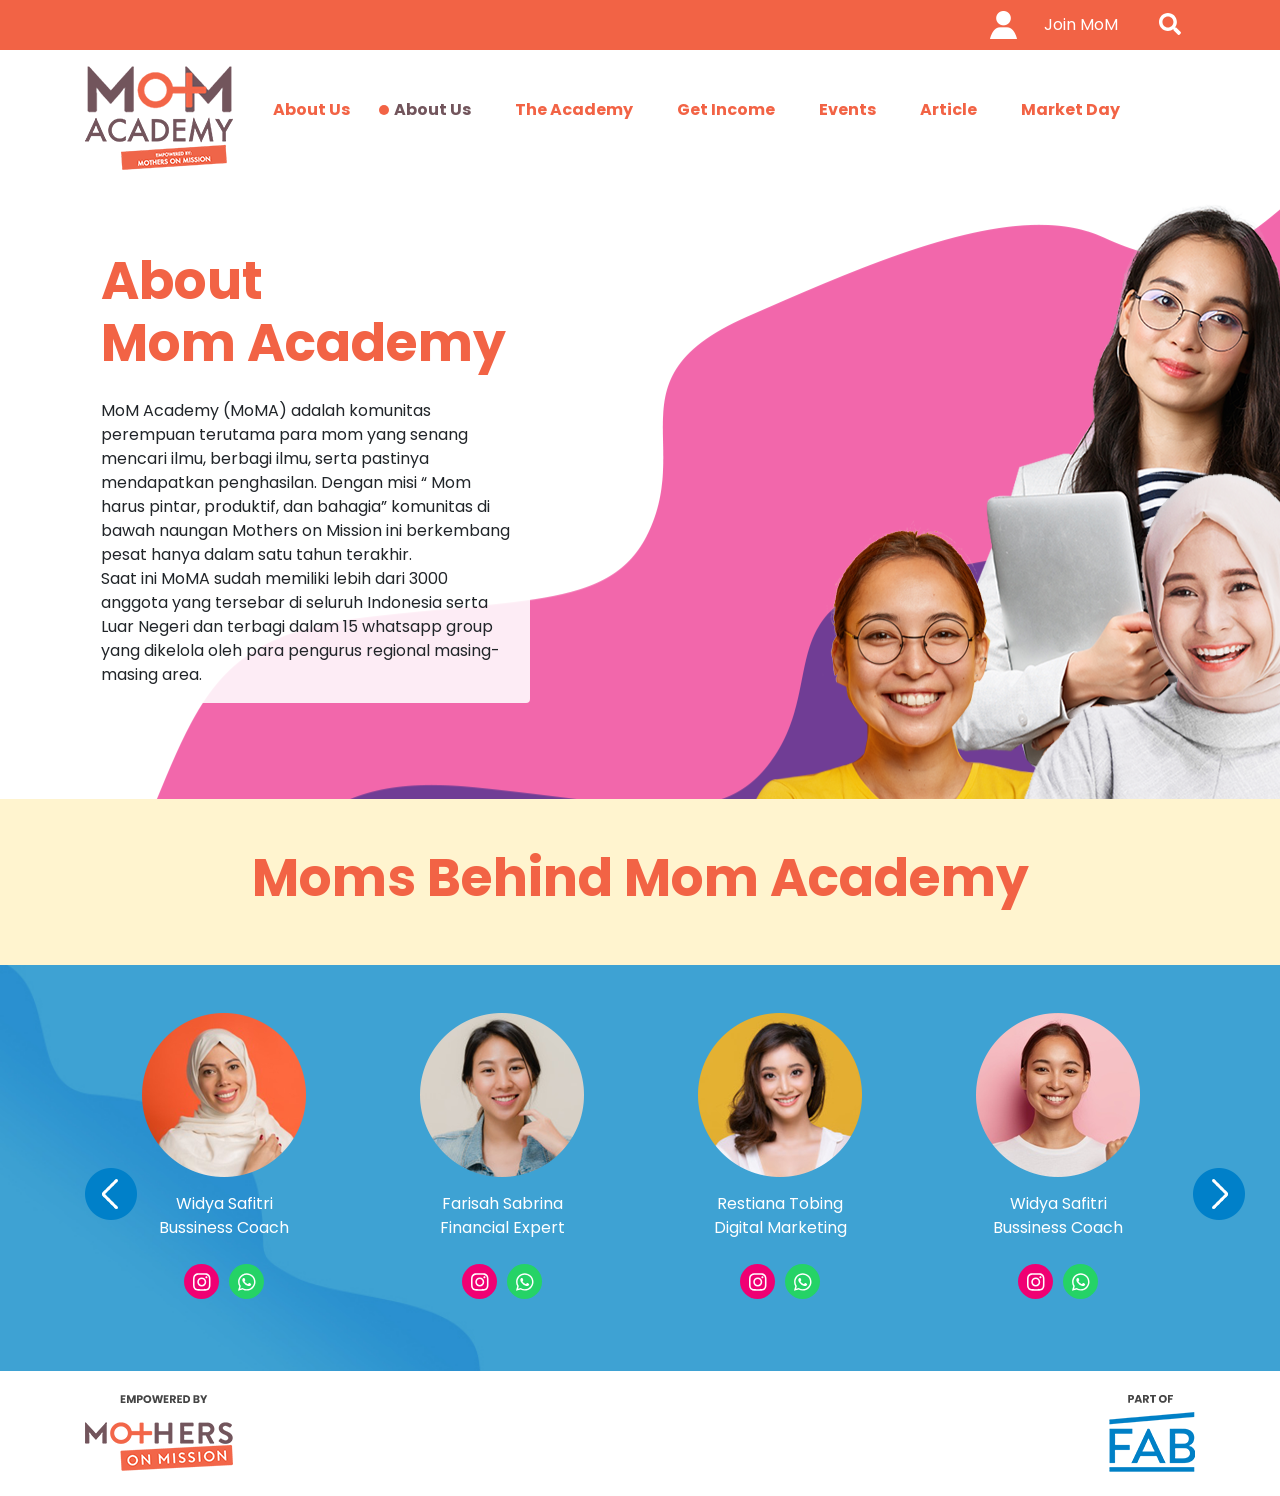
==== about-us.html @ d721db72 "update" ====
<!doctype html>
<html class="no-js" lang="">
  <head>
    <meta charset="utf-8">
    <meta name="description" content="">

    <meta name="viewport" content="width=device-width, initial-scale=1, shrink-to-fit=no">
    <title>mom academy fe</title>
    <link rel="apple-touch-icon" href="apple-touch-icon.png">
    <!-- Place favicon.ico in the root directory -->
    <link rel="stylesheet" href="styles/vendor.css">
    <link rel="preconnect" href="https://fonts.googleapis.com">
    <link rel="preconnect" href="https://fonts.gstatic.com" crossorigin>
    <link href="https://fonts.googleapis.com/css2?family=Poppins:wght@300;400;500;600;700;800;900&display=swap" rel="stylesheet"> 
    <link rel="stylesheet" href="styles/main.css">
    <script src="scripts/modernizr.js"></script>
  </head>
  <body>
    <!--[if IE]>
      <p class="browserupgrade">You are using an <strong>outdated</strong> browser. Please <a href="http://browsehappy.com/">upgrade your browser</a> to improve your experience.</p>
    <![endif]-->
    <div id="wrapper">
      <div id="top-desktop">
        <div class="orange-top">
          <div class="container">
            <div class="row justify-content-end">
              <div class="col-md-6">
                <div class="d-flex justify-content-end align-items-center">
                  <div class="user pr-2"><a data-dismiss="modal" data-toggle="modal" href="#modalLogin"><img src="images/ico-user.png" alt="" class="img-fluid"></a></div>
                  <div class="act-link pr-2 text-center"><a data-toggle="modal" data-target="#modalRegist">Join MoM</a></div>
                  <form class="searchbar">
                    <input type="search" placeholder="Search here" name="search" class="searchbar-input" onkeyup="buttonUp();" required> 
                    <input type="submit" class="searchbar-submit" value="GO"> 
                    <span class="searchbar-icon"><i class="fa fa-search" aria-hidden="true"></i></span> 
                  </form>
                </div>
              </div>
            </div>            
          </div>
        </div>
        <div class="after-orange-top">
          <div class="container">
            <div class="top-wrapper d-flex py-3">
              <div class="logo"><a href="index.html"><img src="images/logo.png" alt="" class="img-fluid"></a></div>
              <div class="menus d-flex align-items-center">
                <ul>
                  <li class="mr-4"><a href="about-us.html">About Us</a></li>
                  <li class="mr-4 active"><a href="about-us.html">About Us</a></li>
                  <li class="mr-4"><a href="academy-class.html">The Academy</a></li>
                  <li class="mr-4"><a href="get-income.html">Get Income</a></li>
                  <li class="mr-4"><a href="events.html">Events</a></li>
                  <li class="mr-4"><a href="article.html">Article</a></li>
                  <li class="mr-4"><a href="market.html">Market Day</a></li>
                </ul>
              </div>
            </div>            
          </div>
        </div>
      </div>
      <div id="top-mobile">
        <nav class="navbar navbar-expand-lg orange-top">
          <button class="navbar-toggler p-0" type="button" data-toggle="collapse" data-target="#navbarSupportedContent" aria-controls="navbarSupportedContent" aria-expanded="false" aria-label="Toggle navigation">
            <i class="fas fa-bars text-white"></i>
          </button>
          <div class="d-flex justify-content-end align-items-center">
            <div class="user "><a href="#"><img src="images/ico-user.png" alt="" class="img-fluid"></a></div>
            <div class="act-link text-center"><a href="#">Join MoM</a></div>
          </div>

          <div class="collapse navbar-collapse" id="navbarSupportedContent">
            <ul class="navbar-nav mr-auto">
              <li class="nav-item ">
                <a class="nav-link text-white" href="index.html">Home <span class="sr-only">(current)</span></a>
              </li>
              <li class="nav-item active">
                <a class="nav-link text-white" href="about-us.html">About Us</a>
              </li>
              <li class="nav-item">
                <a class="nav-link text-white" href="academy-class.html">The Academy</a>
              </li>
              <li class="nav-item">
                <a class="nav-link text-white" href="get-income.html">Get Income</a>
              </li>
              <li class="nav-item">
                <a class="nav-link text-white" href="events.html">Events</a>
              </li>
              <li class="nav-item">
                <a class="nav-link text-white" href="article.html">Article</a>
              </li>
              <li class="nav-item">
                <a class="nav-link text-white" href="market.html">Market Day</a>
              </li>
            </ul>
            <form class="form-inline my-2 my-lg-0">
              <input class="form-control mr-sm-2" type="search" placeholder="Search" aria-label="Search">
              <button class="btn btn-outline-danger my-3 my-sm-0 text-white border-white" type="submit">Search</button>
            </form>
          </div>
        </nav>
      </div>
      <div id="about" class="section pb-5">
        <div class="container">
          <div class="row">
            <div class="col-md-6 col-lg-5">
              <h1 class="title mt-4 pt-4 mb-2 d-block d-sm-none">About <span class="d-block">Mom Academy</span></h1>
              <div class="block p-3 rounded my-sm-5">
                <h1 class="title mb-4 d-none d-sm-block">About <span class="d-block">Mom Academy</span></h1>
                <div class="shortdesc">
                  <p class="mb-0">MoM Academy (MoMA) adalah komunitas perempuan terutama para mom yang senang mencari ilmu, berbagi ilmu, serta pastinya mendapatkan penghasilan. Dengan misi “ Mom harus pintar, produktif, dan bahagia” komunitas di bawah naungan Mothers on Mission ini berkembang pesat hanya dalam satu tahun terakhir.</p>
                  <p class="mb-0">Saat ini MoMA sudah memiliki lebih dari 3000 anggota yang tersebar di seluruh Indonesia serta Luar Negeri dan terbagi dalam 15 whatsapp group yang dikelola oleh para pengurus regional masing-masing area.</p>
                </div>
              </div>
            </div>
          </div>
        </div>
      </div>
      <div id="academy" class="section py-5">
        <div class="container">
          <h1 class="title text-center">Moms Behind Mom Academy</h1>
        </div>
      </div>
      <div id="expert" class="section py-5">
        <div class="container">
          <div class="row">
            <div class="col-md-12">
              <div class="sliders-wrapper">
                <div class="slider multiple-items">
                  <div class="block text-center">
                    <div class="img d-inline-block"><img src="images/img-people-1.png" alt="" class="img-fluid"></div>
                    <div class="after-img text-white mt-2">
                      <div class="name">Widya Safitri</div>
                      <div class="position">Bussiness Coach</div>
                      <div class="d-flex align-items-center justify-content-center sosmed-profile my-4">
                        <a href="#" class="ig"><i class="fab fa-instagram"></i></a>
                        <a href="#" class="wa"><i class="fab fa-whatsapp"></i></a>
                      </div>
                    </div>
                  </div>
                  <div class="block text-center">
                    <div class="img d-inline-block"><img src="images/img-people-2.png" alt="" class="img-fluid"></div>
                    <div class="after-img text-white mt-2">
                      <div class="name">Farisah Sabrina</div>
                      <div class="position">Financial Expert</div>
                      <div class="d-flex align-items-center justify-content-center sosmed-profile my-4">
                        <a href="#" class="ig"><i class="fab fa-instagram"></i></a>
                        <a href="#" class="wa"><i class="fab fa-whatsapp"></i></a>
                      </div>
                    </div>
                  </div>
                  <div class="block text-center">
                    <div class="img d-inline-block"><img src="images/img-people-3.png" alt="" class="img-fluid"></div>
                    <div class="after-img text-white mt-2">
                      <div class="name">Restiana Tobing</div>
                      <div class="position">Digital Marketing</div>
                      <div class="d-flex align-items-center justify-content-center sosmed-profile my-4">
                        <a href="#" class="ig"><i class="fab fa-instagram"></i></a>
                        <a href="#" class="wa"><i class="fab fa-whatsapp"></i></a>
                      </div>
                    </div>
                  </div>
                  <div class="block text-center">
                    <div class="img d-inline-block"><img src="images/img-people-4.png" alt="" class="img-fluid"></div>
                    <div class="after-img text-white mt-2">
                      <div class="name">Widya Safitri</div>
                      <div class="position">Bussiness Coach</div>
                      <div class="d-flex align-items-center justify-content-center sosmed-profile my-4">
                        <a href="#" class="ig"><i class="fab fa-instagram"></i></a>
                        <a href="#" class="wa"><i class="fab fa-whatsapp"></i></a>
                      </div>
                    </div>
                  </div>
                  <div class="block text-center">
                    <div class="img d-inline-block"><img src="images/img-people-1.png" alt="" class="img-fluid"></div>
                    <div class="after-img text-white mt-2">
                      <div class="name">Widya Safitri</div>
                      <div class="position">Bussiness Coach</div>
                      <div class="d-flex align-items-center justify-content-center sosmed-profile my-4">
                        <a href="#" class="ig"><i class="fab fa-instagram"></i></a>
                        <a href="#" class="wa"><i class="fab fa-whatsapp"></i></a>
                      </div>
                    </div>
                  </div>
                </div>
              </div>
            </div>
          </div>
        </div>
      </div>
      <div id="bottom">
        <div class="container">
          <div class="d-flex justify-content-between py-4">
            <div class="block">
              <img src="images/logo-footer.png" alt="" class="img-fluid">
            </div>
            <div class="block">
              <img src="images/logo-fab.png" alt="" class="img-fluid">
            </div>
          </div>
        </div>        
      </div>
    </div>

    <!-- Modal Regist -->
    <div class="modal fade form-popup" id="modalRegist">
      <div class="modal-dialog modal-dialog-centered" role="document">
        <div class="modal-content">
          <div class="modal-header border-0">
            <div class="text-center w-100"><img src="images/logo.png" alt="" class="img-fluid"></div>
          </div>
          <div class="modal-body px-md-5">
            <h4 class="title">Login</h4>
            <div class="sso mb-3"><img src="images/btn-fb.png" alt="" class="img-fluid"></div>
            <div class="sso mb-3"><img src="images/btn-google.png" alt="" class="img-fluid"></div>
            <div class="wrapper-oblock position-relative text-center mb-3">
              <div class="oblock px-3">atau</div>
            </div>
            <form action="" class="form-regist">
              <div class="form-group">
                <input type="text" class="form-control" placeholder="Username">
              </div>
              <div class="form-group">
                <input type="text" class="form-control" placeholder="Nama Depan">
              </div>
              <div class="form-group">
                <input type="text" class="form-control" placeholder="Nama Belakang">
              </div>
              <div class="form-group">
                <input type="text" class="form-control" placeholder="Alamat Email">
              </div>
              <div class="form-group">
                <input type="text" class="form-control" placeholder="Nomor Ponsel">
              </div>
              <div class="form-group">
                <input type="password" class="form-control" placeholder="Password">
              </div>
              <div class="form-group">
                <input type="password" class="form-control" placeholder="*Konfirmasi Password">
              </div>
              <div class="form-group">
                <div class="form-check">
                  <input class="form-check-input" type="checkbox" id="gridCheck1">
                  <label class="form-check-label" for="gridCheck1">
                    Saya telah <span>membaca dan mengerti</span>
                  </label>
                </div>
              </div>
              <div class="form-group">
                <div class="form-check">
                  <input class="form-check-input" type="checkbox" id="gridCheck2">
                  <label class="form-check-label" for="gridCheck2">
                    Saya menerima <span>kebijakan privasi</span>
                  </label>
                </div>
              </div>
              <div class="form-group">
                <div class="form-check">
                  <input class="form-check-input" type="checkbox" id="gridCheck3">
                  <label class="form-check-label" for="gridCheck3">
                    Saya tertarik mendapatkan kabar, informasi, diskon dari Mothers on Mission
                  </label>
                </div>
              </div>
              <div class="form-group">
                <button class="text-uppercase text-white font-weight-bold border-0 w-100 btn-submit-popup" type="submit">Daftar sekarang</button>
              </div>
              <div class="form-group">
                <div data-dismiss="modal" data-toggle="modal" href="#modalLogin">Sudah punya akun? Masuk</div>
              </div>
            </form>
          </div>
        </div>
      </div>
    </div>

    
    <!-- Modal Login -->
    <div class="modal fade form-popup pb-5" id="modalLogin" >
      <div class="modal-dialog modal-dialog-centered" role="document">
        <div class="modal-content">
          <div class="modal-header border-0">
            <div class="text-center w-100"><img src="images/logo.png" alt="" class="img-fluid"></div>
          </div>
          <div class="modal-body px-md-5">
            <h4 class="title">Login</h4>
            <div class="sso mb-3"><img src="images/btn-fb.png" alt="" class="img-fluid"></div>
            <div class="sso mb-3"><img src="images/btn-google.png" alt="" class="img-fluid"></div>
            <div class="wrapper-oblock position-relative text-center mb-3">
              <div class="oblock px-3">atau</div>
            </div>
            <form action="" class="form-regist">
              <div class="form-group">
                <input type="text" class="form-control" placeholder="Email or Phone Number">
              </div>
              <div class="form-group">
                <button class="text-uppercase text-white font-weight-bold border-0 w-100 btn-submit-popup" type="submit">Next</button>
              </div>
              <div class="form-group">
                <div class="" data-dismiss="modal" data-toggle="modal" href="#modalRegist">Belum punya akun? Yuk Daftar</div>
              </div>
            </form>
          </div>
        </div>
      </div>
    </div>

    <!-- Google Analytics: change UA-XXXXX-X to be your site's ID. -->
    <script>
      (function(b,o,i,l,e,r){b.GoogleAnalyticsObject=l;b[l]||(b[l]=
      function(){(b[l].q=b[l].q||[]).push(arguments)});b[l].l=+new Date;
      e=o.createElement(i);r=o.getElementsByTagName(i)[0];
      e.src='https://www.google-analytics.com/analytics.js';
      r.parentNode.insertBefore(e,r)}(window,document,'script','ga'));
      ga('create','UA-XXXXX-X');ga('send','pageview');
    </script>
    <script src="scripts/vendor.js"></script>
    <script src="scripts/main.js"></script>
  </body>
</html>
---- styles/main.css ----
body{font-family:Poppins,sans-serif}#wrapper{overflow:hidden}.form-control-plaintext{outline:none}@media screen and (max-width:768px){#top-desktop{display:none}}#top-mobile{display:none}@media screen and (max-width:768px){#top-mobile{display:block}}@media (max-width:991.98px){.mobile-column{-webkit-box-orient:vertical;-webkit-box-direction:normal;-ms-flex-direction:column;flex-direction:column}}.link-gradient{background-image:-webkit-gradient(linear,left top,right top,from(#8e44ad),color-stop(55%,#c0392b),to(#c0392b));background-image:linear-gradient(90deg,#8e44ad 0,#c0392b 55%,#c0392b);-webkit-transition:.5s;transition:.5s;background-size:200% auto}.link-gradient:hover{background-position:100%;color:#fff;text-decoration:none}.bg-orange{background:#f26345}.bg-yellow{background:#f8ab34}.bg-blue{background:#3ea2d3}.bg-purple{background:#9f3799}.bg-pink{background:#f76fb9}.bg-green{background:#5da052}.form-popup .wrapper-oblock:before{left:0}.form-popup .wrapper-oblock:after,.form-popup .wrapper-oblock:before{position:absolute;content:"";width:50%;height:1px;background-color:#000;top:50%}.form-popup .wrapper-oblock:after{right:0}.form-popup .wrapper-oblock .oblock{background:#fff;display:inline-block;position:relative;z-index:1}.form-popup form .form-group input{background-color:#f5f5f5;border:none;padding:25px 20px;border-radius:10px}.form-popup form .form-group span{color:#f26345}.form-popup form .btn-submit-popup{background:#f26345;border-radius:15px}@media (min-width:768px){.form-popup form .btn-submit-popup{height:60px}}.detail-class-page-wrapper .date{background:#3ea2d3;width:90px;height:90px;border-radius:20px;font-size:23px;line-height:30px;top:-50px}@media (max-width:575.98px){.detail-class-page-wrapper .date{top:-175px;right:20px;width:60px;height:60px;border-radius:10px;font-size:18px;line-height:20px}}.detail-class-page-wrapper .menu-after-details-info{font-size:24px}@media (max-width:575.98px){.detail-class-page-wrapper .menu-after-details-info{font-size:16px}}.detail-class-page-wrapper .menu-after-details-info a{color:#3ea2d3;font-weight:600;text-decoration:none;display:block;padding-right:20px;position:relative}.detail-class-page-wrapper .menu-after-details-info a:hover{color:#f26345}.detail-class-page-wrapper .menu-after-details-info a:first-child:before{position:absolute;content:"";width:2px;height:15px;background-color:#212222;right:0;top:10px}@media (max-width:575.98px){.detail-class-page-wrapper .menu-after-details-info a:first-child:before{top:5px}}.detail-class-page-wrapper .menu-after-details-info .time{color:#212222;opacity:.5}.detail-class-page-wrapper .title-page{font-weight:700;color:#4b4b4b}@media (max-width:575.98px){.detail-class-page-wrapper .title-page{font-size:20px}}.detail-class-page-wrapper .details-info{color:#4b4b4b;font-size:19px}@media (max-width:575.98px){.detail-class-page-wrapper .details-info{font-size:14px}}.detail-class-page-wrapper .shortdesc{color:#2a2a2a}.detail-class-page-wrapper .sidebar-menus{background-color:#333}@media (min-width:992px){.detail-class-page-wrapper .sidebar-menus{height:464px}}.detail-class-page-wrapper .sidebar-menus ul{padding:0;margin:0}@media (min-width:768px){.detail-class-page-wrapper .sidebar-menus ul{height:410px;overflow-y:scroll}}.detail-class-page-wrapper .sidebar-menus ul li{list-style:none;font-weight:700;margin-bottom:20px}@media (max-width:991.98px){.detail-class-page-wrapper .sidebar-menus ul li{font-size:13px}}.detail-class-page-wrapper .sidebar-menus ul li a{color:#fff;text-decoration:none}.detail-class-page-wrapper .sidebar-menus ul li a:hover{color:#f26345}.market-class-page .submenux ul{margin:0}@media (max-width:991.98px){.market-class-page .submenux ul{padding-left:0}}.market-class-page .submenux ul li{list-style:none;float:left;font-size:20px;margin-right:30px}@media (max-width:575.98px){.market-class-page .submenux ul li{float:none}}.market-class-page .submenux ul li:last-child{margin-right:0}.market-class-page .submenux ul li.active,.market-class-page .submenux ul li:hover{font-weight:700}.market-class-page .submenux ul li a{color:#4f4e4e;text-decoration:none}.market-class-page .sell{font-size:20px}.market-class-page .sell a{font-weight:700;color:#f26345;text-decoration:none}.market-class-page .btn-search{width:60%;height:50px}@media (min-width:576px) and (max-width:991.98px){.market-class-page .btn-search span{display:none}}.market-class-page .sortmenus p{line-height:2.5}.market-class-page .sortmenus ul li{list-style:none;float:left;margin-right:20px;padding:10px 20px;border-radius:10px}@media (max-width:991.98px){.market-class-page .sortmenus ul li{padding:10px;margin-right:0}}.market-class-page .sortmenus ul li.active{background:#f26345;color:#fff}.market-class-page .sortmenus ul li .dropdown button{background-color:transparent!important;border:none;color:#454545!important;-webkit-box-shadow:none!important;box-shadow:none!important}.market-class-page .block .block-col{height:285px!important;border-radius:20px!important}@media (max-width:575.98px){.market-class-page .block .block-col{height:365px!important}}@media (max-width:575.98px){.market-class-page .block .block-col .rating{display:-webkit-box;display:-ms-flexbox;display:flex}.market-class-page .block .block-col .rating span{line-height:20px;margin-right:3px}}.market-class-page .btn-act-market button{width:45%;height:35px}.market-class-page .market-left-wrapper .market-left-img .slick-dots{padding:0;margin:0;display:-webkit-box;display:-ms-flexbox;display:flex;-webkit-box-pack:center;-ms-flex-pack:center;justify-content:center;position:absolute;bottom:20px;left:0;right:0}.market-class-page .market-left-wrapper .market-left-img .slick-dots li{list-style:none;margin:0 5px}.market-class-page .market-left-wrapper .market-left-img .slick-dots li.slick-active button{background-color:#655141}.market-class-page .market-left-wrapper .market-left-img .slick-dots li button{border:none;background:#fff;text-indent:-9999px;width:15px;height:15px;border-radius:50%;padding:0;outline:none}.market-class-page .market-left-wrapper .ava{width:65px;height:65px;overflow:hidden;border-radius:50%}.market-class-page .market-left-wrapper .city{color:#999797;font-size:18px}.market-class-page .market-left-wrapper .ratings ul{padding:0;margin:0}.market-class-page .market-left-wrapper .ratings ul li{list-style:none;float:left;color:#fbd005}.market-class-page .market-left-wrapper .feedback{font-size:18px}.market-class-page .market-left-wrapper .feedback a{text-decoration:underline;color:#f26345}.market-class-page .market-right-wrapper{color:#3b3b3b}.market-class-page .market-right-wrapper .title-market{font-size:45px;font-weight:600}.market-class-page .market-right-wrapper .after-title .ratings ul{padding:0;margin:0}.market-class-page .market-right-wrapper .after-title .ratings ul li{list-style:none;float:left;color:#fbd005}@media (max-width:991.98px){.market-class-page .market-right-wrapper .after-title .ratings ul li{font-size:12px}}.market-class-page .market-right-wrapper .after-title .reviews{border-left:1px solid;border-right:1px solid}.market-class-page .market-right-wrapper .price{font-size:35px;color:#f26345;font-weight:600}.market-class-page .market-right-wrapper .btn-wrapper button{height:55px;font-size:19px}@media (max-width:991.98px){.market-class-page .market-right-wrapper .btn-wrapper button{font-size:15px}}.market-class-page .market-right-wrapper .btn-wrapper .chat button{border:1px solid #4f4e4e;color:#4f4e4e}.market-class-page .market-right-wrapper .btn-wrapper .order button{background-color:#f26345;color:#fff}.article-class-page .submenux ul{margin:0}@media (max-width:991.98px){.article-class-page .submenux ul{padding-left:0}}.article-class-page .submenux ul li{list-style:none;float:left;font-size:20px;margin-right:30px}@media (max-width:575.98px){.article-class-page .submenux ul li{float:none}}.article-class-page .submenux ul li:last-child{margin-right:0}.article-class-page .submenux ul li.active,.article-class-page .submenux ul li:hover{font-weight:700}.article-class-page .submenux ul li a{color:#4f4e4e;text-decoration:none}.article-class-page .sell{font-size:20px}.article-class-page .sell a{font-weight:700;color:#f26345;text-decoration:none}.article-class-page .btn-search{width:60%;height:50px}@media (min-width:576px) and (max-width:991.98px){.article-class-page .btn-search span{display:none}}.article-class-page .sortmenus p{line-height:2.5}.article-class-page .sortmenus ul li{list-style:none;float:left;margin-right:20px;padding:10px 20px;border-radius:10px}@media (max-width:991.98px){.article-class-page .sortmenus ul li{padding:10px;margin-right:0}}.article-class-page .sortmenus ul li.active{background:#f26345;color:#fff}.article-class-page .sortmenus ul li .dropdown button{background-color:transparent!important;border:none;color:#454545!important;-webkit-box-shadow:none!important;box-shadow:none!important}.article-class-page .block .block-col{height:270px!important;border-radius:20px!important}@media (max-width:575.98px){.article-class-page .block .block-col{min-height:265px!important}}@media (max-width:575.98px){.article-class-page .block .block-col .rating{display:-webkit-box;display:-ms-flexbox;display:flex}.article-class-page .block .block-col .rating span{line-height:20px;margin-right:3px}}.article-class-page .market-left-wrapper .market-left-img .slick-dots{padding:0;margin:0;display:-webkit-box;display:-ms-flexbox;display:flex;-webkit-box-pack:center;-ms-flex-pack:center;justify-content:center;position:absolute;bottom:20px;left:0;right:0}.article-class-page .market-left-wrapper .market-left-img .slick-dots li{list-style:none;margin:0 5px}.article-class-page .market-left-wrapper .market-left-img .slick-dots li.slick-active button{background-color:#655141}.article-class-page .market-left-wrapper .market-left-img .slick-dots li button{border:none;background:#fff;text-indent:-9999px;width:15px;height:15px;border-radius:50%;padding:0;outline:none}.article-class-page .market-left-wrapper .ava{width:65px;height:65px;overflow:hidden;border-radius:50%}.article-class-page .market-left-wrapper .city{color:#999797;font-size:18px}.article-class-page .market-left-wrapper .ratings ul{padding:0;margin:0}.article-class-page .market-left-wrapper .ratings ul li{list-style:none;float:left;color:#fbd005}.article-class-page .market-left-wrapper .feedback{font-size:18px}.article-class-page .market-left-wrapper .feedback a{text-decoration:underline;color:#f26345}.article-class-page .market-right-wrapper{color:#3b3b3b}.article-class-page .market-right-wrapper .title-market{font-size:45px;font-weight:600}.article-class-page .market-right-wrapper .after-title .ratings ul{padding:0;margin:0}.article-class-page .market-right-wrapper .after-title .ratings ul li{list-style:none;float:left;color:#fbd005}@media (max-width:991.98px){.article-class-page .market-right-wrapper .after-title .ratings ul li{font-size:12px}}.article-class-page .market-right-wrapper .after-title .reviews{border-left:1px solid;border-right:1px solid}.article-class-page .market-right-wrapper .price{font-size:35px;color:#f26345;font-weight:600}.article-class-page .market-right-wrapper .btn-wrapper button{height:55px;font-size:19px}@media (max-width:991.98px){.article-class-page .market-right-wrapper .btn-wrapper button{font-size:15px}}.article-class-page .market-right-wrapper .btn-wrapper .chat button{border:1px solid #4f4e4e;color:#4f4e4e}.article-class-page .market-right-wrapper .btn-wrapper .order button{background-color:#f26345;color:#fff}.sosmed-profile a{color:#fff;width:35px;height:35px;border-radius:50%;display:-webkit-box;display:-ms-flexbox;display:flex;-webkit-box-align:center;-ms-flex-align:center;align-items:center;-webkit-box-pack:center;-ms-flex-pack:center;justify-content:center;margin:0 5px;font-size:20px}.sosmed-profile .ig{background:#f00073}.sosmed-profile .wa{background:#25d366}.orange-top{background-color:#f26345}.orange-top .act-link{width:120px}.orange-top .act-link a{color:#fff}.orange-top .searchbar{position:relative;min-width:50px;width:0;height:50px;float:right;overflow:hidden;-webkit-transition:width .3s;transition:width .3s}.orange-top .searchbar-input{top:0;right:0;border:0;outline:0;width:100%;height:50px;margin:0;padding:0 55px 0 20px;font-size:20px;color:#000;background:#f5f5f5}.orange-top .searchbar-input::-webkit-input-placeholder{color:#fff}.orange-top .searchbar-input:-moz-placeholder,.orange-top .searchbar-input::-moz-placeholder{color:#fff}.orange-top .searchbar-input:-ms-input-placeholder{color:#fff}.orange-top .searchbar-icon,.orange-top .searchbar-submit{width:50px;height:50px;display:block;position:absolute;top:0;font-family:verdana;font-size:22px;right:0;padding:0;margin:0;border:0;outline:0;line-height:50px;text-align:center;cursor:pointer;color:#fff;background:#f26345}.orange-top .searchbar-open{width:100%}.after-orange-top .menus ul li{float:left;list-style:none;font-weight:700;position:relative;padding-right:20px}.after-orange-top .menus ul li:last-child{padding-right:0}.after-orange-top .menus ul li.active:before{background-color:#f26345;position:absolute;content:"";width:10px;height:10px;left:-15px;border-radius:50%;top:7px}.after-orange-top .menus ul li.active a{color:#72555c}.after-orange-top .menus ul li a{color:#f26345;text-decoration:none}.after-orange-top .menus ul li a:hover{color:#72555c}.section h1.title{font-size:52px;font-weight:700;color:#f26345}@media (max-width:575.98px){.section h1.title{font-size:36px}}#banner-get-income{background:#e4e1d9 url(../images/banner-get-income.png) no-repeat 50%}@media (min-width:768px){#banner-get-income{min-height:600px}}#banner-get-income .title{font-size:50px;color:#343434;font-weight:600}@media (max-width:575.98px){#banner-get-income .title{font-size:25px}}#banner-get-income .shortdesc{font-size:19px;color:#4f4e4e}#banner-get-income .shortdesc a{color:#4f4e4e}#banner-get-income .register-btn{width:50%;font-size:20px}#banner-get-income .register-btn a{font-weight:600;height:60px}#freelancer .list-freelancer-wrapper .box{border-radius:15px}#freelancer .list-freelancer-wrapper .box a{text-decoration:underline}#freelancer .list-freelancer-wrapper .block .img a{border-radius:15px;overflow:hidden}@media (min-width:768px){#freelancer .list-freelancer-wrapper .block .img a{height:342px}}#freelancer .list-freelancer-wrapper .block .img a:before{content:"";position:absolute;background:url(../images/shadow-freelancer.png) no-repeat;width:100%;height:300px;bottom:-100px;left:0;right:0;-o-object-fit:cover;object-fit:cover}#freelancer .list-freelancer-wrapper .block .img a img{height:100%;-o-object-fit:cover;object-fit:cover}#freelancer .list-freelancer-wrapper .block .img a:hover .txt h4{color:#f26345!important}#freelancer .list-freelancer-wrapper .block .img a .txt{bottom:0;left:0;right:0;font-size:30px}#headline2 h1{color:#f26345;font-size:50px}#headline2 .register-btn{display:-webkit-box;display:-ms-flexbox;display:flex;-webkit-box-align:center;-ms-flex-align:center;align-items:center;-webkit-box-pack:center;-ms-flex-pack:center;justify-content:center;font-size:20px}#headline2 .register-btn a{font-weight:600;height:60px;padding:0 40px}#about{background:url(../images/banner-about.png) no-repeat}@media (max-width:767.98px){#about{background-color:#fff4cf;background-size:cover;background-position:30% 50px}}@media (min-width:768px) and (max-width:1199.98px){#about{background-position:-500px 0}}#about .block{background:hsla(0,0%,100%,.88)}#academy{background:#fff4cf}#academy.academy-class-page .column .block .block-module{height:385px}@media (max-width:575.98px){#academy.academy-class-page .column .block .block-module{height:auto}}#academy .filter-category select{background:url(../images/arrow-dropdown.png) no-repeat 90%;-moz-appearance:none;-webkit-appearance:none;appearance:none;height:52px;font-size:12px}#academy .btn-search{background:#f26345;border:none;height:52px}@media (min-width:576px) and (max-width:991.98px){#academy .btn-search span{display:none}}#academy h4{color:#f26345;font-size:40px;font-weight:700}@media (max-width:575.98px){#academy h4{text-align:left!important;font-size:28px}}#academy .column .block{display:block}@media (max-width:575.98px){#academy .column .block{margin-bottom:20px}}#academy .column .block .block-module{height:300px;overflow:hidden;border-radius:15px}@media (max-width:575.98px){#academy .column .block .block-module{height:250px}}#academy .column .block .block-module .img a{display:block;height:100%}@media (max-width:575.98px){#academy .column .block .block-module .img a:before{background:rgba(0,0,0,.45);content:"";position:absolute;width:100%;height:100%;top:0}}#academy .column .block .block-module .img a .title-mobile{bottom:0;font-size:23px}#academy .column .block .block-module h6{font-size:23px;font-weight:700}#academy .column .block .block-module h6 a{color:#fff;text-decoration:none}#academy .column .block .block-module h6 a:hover{color:#f4f3f2}@media (max-width:575.98px){#academy .column .block .block-module .btn-act{width:100%;-webkit-box-orient:horizontal;-webkit-box-direction:normal;-ms-flex-direction:row;flex-direction:row;-webkit-box-align:center;-ms-flex-align:center;align-items:center;height:50px;display:-webkit-box;display:-ms-flexbox;display:flex}}#academy .column .block .block-module .btn-act a{background:#fff;color:#f26345;font-size:15px;font-weight:700;width:100px;display:inline-block;text-align:center;margin-right:20px;text-decoration:none;padding:2px}@media (max-width:575.98px){#academy .column .block .block-module .btn-act a{width:48%;margin-bottom:0!important;height:40px;-webkit-box-align:center;-ms-flex-align:center;align-items:center;display:-webkit-box;display:-ms-flexbox;display:flex;-webkit-box-pack:center;-ms-flex-pack:center;justify-content:center}}#academy .column .block .block-module .btn-act a:last-child{margin-right:0}#academy .column .block .block-col{height:387px;overflow:hidden;border-radius:15px}@media (max-width:575.98px){#academy .column .block .block-col{height:270px}}#academy .column .block .block-col .img a{display:block}@media (max-width:575.98px){#academy .column .block .block-col .img a:before{background:rgba(0,0,0,.45);content:"";position:absolute;width:100%;height:100%;top:0}}#academy .column .block .block-col .img a.thumb-video:before{background:rgba(0,0,0,.45) url(../images/btn-play.png) no-repeat center 35%;content:"";position:absolute;width:100%;height:100%;top:0}@media (max-width:575.98px){#academy .column .block .block-col .img a.thumb-video:before{background-image:none}}#academy .column .block .block-col .img a .floating-txt{top:20%}#academy .column .block .block-col .img a .floating-txt h6{font-size:23px;font-weight:700}#academy .column .block .block-col .block-text{position:absolute;height:50%;bottom:0;background:rgba(244,243,242,.9)}@media (max-width:575.98px){#academy .column .block .block-col .block-text{height:30%}}#academy .column .block .block-col .block-text .date{background:#f8ab34;position:absolute;width:90px;height:90px;border-radius:20px;font-size:23px;line-height:30px;top:-50px}@media (max-width:575.98px){#academy .column .block .block-col .block-text .date{top:-175px;right:20px;width:60px;height:60px;border-radius:10px;font-size:18px;line-height:20px}}#academy .column .block .block-col .block-text h6{color:#f26345;font-size:23px;font-weight:700;padding-top:25px}#academy .column .block .block-col .block-text h6 a{color:#f26345;text-decoration:none}#academy .column .block .block-col .block-text h6 a:hover{color:#f8ab34}#academy .column .block .block-col .block-text .column{display:-webkit-box;display:-ms-flexbox;display:flex;-webkit-box-pack:justify;-ms-flex-pack:justify;justify-content:space-between}#academy .column .block .block-col .block-text .column .author{color:#f26345}#academy .column .block .block-col .block-text .column .btn-act{width:120px;-webkit-box-orient:vertical;-webkit-box-direction:normal;-ms-flex-direction:column;flex-direction:column;display:-webkit-box;display:-ms-flexbox;display:flex;font-size:15px;font-weight:700}@media (max-width:575.98px){#academy .column .block .block-col .block-text .column .btn-act{width:100%;-webkit-box-orient:horizontal;-webkit-box-direction:normal;-ms-flex-direction:row;flex-direction:row;-webkit-box-align:center;-ms-flex-align:center;align-items:center;height:50px;display:-webkit-box;display:-ms-flexbox;display:flex;-webkit-box-pack:justify;-ms-flex-pack:justify;justify-content:space-between}}@media (max-width:575.98px){#academy .column .block .block-col .block-text .column .btn-act a{width:48%;margin-bottom:0!important;height:40px;-webkit-box-align:center;-ms-flex-align:center;align-items:center;display:-webkit-box;display:-ms-flexbox;display:flex;-webkit-box-pack:center;-ms-flex-pack:center;justify-content:center}}#academy .column .block .block-col .block-text .column .btn-act .free{background:#f26345;text-decoration:none}#academy .column .block .block-col .block-text .column .btn-act .free:hover{background:#fff;color:#f26345!important}#academy .column .block .block-col .block-text .column .btn-act .daftar{background:#f8ab34;text-decoration:none}#academy .column .block .block-col .block-text .column .btn-act .daftar:hover{background:#fff;color:#f8ab34!important}#expert{background:url(../images/blue-shape.jpg) no-repeat;background-size:cover}#expert .sliders-wrapper .slick-prev{position:absolute;left:0;top:50%;background:url(../images/arrow-expert.png) no-repeat;text-indent:-9999px;padding:0;width:52px;height:52px;border:none;-webkit-box-shadow:none;box-shadow:none;-webkit-transform:scaleX(-1);transform:scaleX(-1);z-index:9}@media (min-width:768px){#expert .sliders-wrapper .slick-prev{display:none}}#expert .sliders-wrapper .slick-next{position:absolute;right:-50px;top:50%;background:url(../images/arrow-expert.png) no-repeat;text-indent:-9999px;padding:0;width:52px;height:52px;border:none;-webkit-box-shadow:none;box-shadow:none}@media (max-width:575.98px){#expert .sliders-wrapper .slick-next{right:0}}#expert .headline{font-weight:700;font-size:50px}#expert .block .after-img .more{font-size:15px}#expert .block .after-img .more a{text-decoration:none;font-weight:700}#behind-mom{background:url(../images/blue-shape.jpg) no-repeat;background-size:cover}#behind-mom .shortdesc{font-size:23px;line-height:1.2}#behind-mom .moreknow{font-size:24px}#behind-mom .moreknow a{width:310px;height:75px}#behind-mom .sliders-wrapper .slick-prev{position:absolute;left:0;top:50%;background:url(../images/arrow-expert.png) no-repeat;text-indent:-9999px;padding:0;width:52px;height:52px;border:none;-webkit-box-shadow:none;box-shadow:none;-webkit-transform:scaleX(-1);transform:scaleX(-1);z-index:9}@media (min-width:768px){#behind-mom .sliders-wrapper .slick-prev{display:none}}#behind-mom .sliders-wrapper .slick-next{position:absolute;right:-50px;top:50%;background:url(../images/arrow-expert.png) no-repeat;text-indent:-9999px;padding:0;width:52px;height:52px;border:none;-webkit-box-shadow:none;box-shadow:none}@media (max-width:575.98px){#behind-mom .sliders-wrapper .slick-next{right:0}}#behind-mom .headline{font-weight:700;font-size:40px}#behind-mom .block .after-img .more{font-size:15px}#behind-mom .block .after-img .more a{text-decoration:none;font-weight:700}#events{background:#fff4cf}#events .column .block{display:block}@media (max-width:575.98px){#events .column .block{margin-bottom:20px}}#events .column .block .block-col{height:387px;overflow:hidden;border-radius:15px}@media (max-width:575.98px){#events .column .block .block-col{height:270px}}#events .column .block .block-col .img a{display:block}@media (max-width:575.98px){#events .column .block .block-col .img a:before{background:rgba(0,0,0,.45);content:"";position:absolute;width:100%;height:100%;top:0}}#events .column .block .block-col .img a.thumb-video:before{background:rgba(0,0,0,.45) url(../images/btn-play.png) no-repeat center 35%;content:"";position:absolute;width:100%;height:100%;top:0}#events .column .block .block-col .img a .floating-txt{top:20%}#events .column .block .block-col .img a .floating-txt h6{font-size:23px;font-weight:700}#events .column .block .block-col .block-text{position:absolute;height:50%;bottom:0;background:rgba(244,243,242,.9)}@media (max-width:575.98px){#events .column .block .block-col .block-text{height:30%}}#events .column .block .block-col .block-text .date{background:#3ea2d3;position:absolute;width:90px;height:90px;border-radius:20px;font-size:23px;line-height:30px;top:-50px}@media (max-width:575.98px){#events .column .block .block-col .block-text .date{top:-175px;right:20px;width:60px;height:60px;border-radius:10px;font-size:18px;line-height:20px}}#events .column .block .block-col .block-text h6{color:#f26345;font-size:23px;font-weight:700;padding-top:25px}#events .column .block .block-col .block-text h6 a{color:#f26345;text-decoration:none}#events .column .block .block-col .block-text h6 a:hover{color:#f8ab34}#events .column .block .block-col .block-text .column{display:-webkit-box;display:-ms-flexbox;display:flex;-webkit-box-pack:justify;-ms-flex-pack:justify;justify-content:space-between}#events .column .block .block-col .block-text .column .author{color:#f26345}#events .column .block .block-col .block-text .column .btn-act{width:120px;-webkit-box-orient:vertical;-webkit-box-direction:normal;-ms-flex-direction:column;flex-direction:column;display:-webkit-box;display:-ms-flexbox;display:flex;font-size:15px;font-weight:700}@media (max-width:575.98px){#events .column .block .block-col .block-text .column .btn-act{width:100%;-webkit-box-orient:horizontal;-webkit-box-direction:normal;-ms-flex-direction:row;flex-direction:row;-webkit-box-align:center;-ms-flex-align:center;align-items:center;height:50px;display:-webkit-box;display:-ms-flexbox;display:flex;-webkit-box-pack:justify;-ms-flex-pack:justify;justify-content:space-between}}@media (max-width:575.98px){#events .column .block .block-col .block-text .column .btn-act a{width:48%;margin-bottom:0!important;height:40px;-webkit-box-align:center;-ms-flex-align:center;align-items:center;display:-webkit-box;display:-ms-flexbox;display:flex;-webkit-box-pack:center;-ms-flex-pack:center;justify-content:center}}#events .column .block .block-col .block-text .column .btn-act .free{background:#f267ab;text-decoration:none}#events .column .block .block-col .block-text .column .btn-act .free:hover{background:#fff;color:#f267ab!important}#events .column .block .block-col .block-text .column .btn-act .daftar{background:#f8ab34;text-decoration:none}#events .column .block .block-col .block-text .column .btn-act .daftar:hover{background:#fff;color:#f8ab34!important}.bg-transparant{background-color:transparent!important}#market{background:#f4a720}#market h1{font-size:40px;font-weight:700}#market #pills-tab li{position:relative}@media (max-width:575.98px){#market #pills-tab li{font-size:14px}}#market #pills-tab li a.active:before{position:absolute;content:"";width:20%;height:3px;background-color:#fff;bottom:0;left:0;right:0;margin:auto}#market #pills-tabContent .block-col{height:353px;overflow:hidden;border-radius:20px}#market #pills-tabContent .block-col .block-text h6{padding-top:0!important}#market .shortdesc p{font-size:28px}@media (max-width:575.98px){#market .shortdesc p{font-size:18px}}#market .mt-85{margin-top:85px}#market .block-label{font-size:22px;color:#f26345}#market .shop-more{text-align:right;font-size:22px;margin:10px 0}#market .shop-more a{color:#ce6110;font-weight:700}#market .block{display:block}#market .block.product-off-the-day .block-col{height:465px;overflow:hidden;border-radius:50px}#market .block.product-off-the-day .block-text h6{font-size:23px!important;padding-top:25px}#market .block.product-off-the-day .block-text .price{font-size:23px!important}#market .block.product-off-the-day .block-text .rating{font-size:18px!important}#market .block .block-col{height:380px;overflow:hidden;border-radius:50px}#market .block .block-col .img a{display:block}#market .block .block-col .img a img{width:100%;-o-object-fit:cover;object-fit:cover}#market .block .block-col .img a.thumb-video:before{background:rgba(0,0,0,.45) url(../images/btn-play.png) no-repeat center 35%;content:"";position:absolute;width:100%;height:100%;top:0}#market .block .block-col .block-text{position:absolute;height:50%;bottom:0;background:rgba(244,243,242,.9)}#market .block .block-col .block-text h6{font-size:23px;padding-top:15px}#market .block .block-col .block-text h6 a{color:#3b3b3b;text-decoration:none}#market .block .block-col .block-text h6 a:hover{color:#f26345}#market .block .block-col .block-text .column .price{color:#9b53b7;font-weight:700;font-size:23px}#market .block .block-col .block-text .column .rating{color:#3b3b3b;font-size:20px}#market .block .block-col .block-text .column .rating svg{color:#f4a720}#article{background:#f4a720}#article h1{font-size:40px;font-weight:700}#article #pills-tab li{position:relative}@media (max-width:575.98px){#article #pills-tab li{font-size:14px}}#article #pills-tab li a.active:before{position:absolute;content:"";width:20%;height:3px;background-color:#fff;bottom:0;left:0;right:0;margin:auto}#article #pills-tabContent .block-col{height:353px;overflow:hidden;border-radius:20px}#article #pills-tabContent .block-col .block-text h6{padding-top:0!important}#article .shortdesc p{font-size:28px}@media (max-width:575.98px){#article .shortdesc p{font-size:18px}}#article .mt-85{margin-top:85px}#article .block-label{font-size:22px;color:#f26345}#article .shop-more{text-align:right;font-size:22px;margin:10px 0}#article .shop-more a{color:#ce6110;font-weight:700}#article .block{display:block}#article .block.product-off-the-day .block-col{height:465px;overflow:hidden;border-radius:50px}#article .block.product-off-the-day .block-text h6{font-size:23px!important;padding-top:25px}#article .block.product-off-the-day .block-text .price{font-size:23px!important}#article .block.product-off-the-day .block-text .rating{font-size:18px!important}#article .block .block-col{height:380px;overflow:hidden;border-radius:50px}#article .block .block-col .img a{display:block}#article .block .block-col .img a img{width:100%;-o-object-fit:cover;object-fit:cover}#article .block .block-col .img a.thumb-video:before{background:rgba(0,0,0,.45) url(../images/btn-play.png) no-repeat center 35%;content:"";position:absolute;width:100%;height:100%;top:0}#article .block .block-col .block-text{position:absolute;height:50%;bottom:0;background:rgba(244,243,242,.9)}#article .block .block-col .block-text h6{font-size:23px;padding-top:15px}#article .block .block-col .block-text h6 a{color:#3b3b3b;text-decoration:none}#article .block .block-col .block-text h6 a:hover{color:#f26345}#article .block .block-col .block-text .column .price{color:#9b53b7;font-weight:700;font-size:23px}#article .block .block-col .block-text .column .rating{color:#3b3b3b;font-size:20px}#article .block .block-col .block-text .column .rating svg{color:#f4a720}#income{background:url(../images/pink-shape.jpg) no-repeat;background-size:cover}#income .shortdesc{font-size:28px}@media (max-width:991.98px){#income .shortdesc{font-size:20px}}#income .block .subtitle{font-size:35px}#income .block .img{height:350px}@media (max-width:991.98px){#income .block .img{height:100%}}#income .block .headline{background:#de4670;font-size:30px;height:350px;width:332px;border-radius:25px;padding:20px 31px;line-height:38px;display:-webkit-box;display:-ms-flexbox;display:flex;-webkit-box-align:center;-ms-flex-align:center;align-items:center}@media (max-width:991.98px){#income .block .headline{height:100%;width:100%;font-size:18px;line-height:20px}}#income .block .button{font-size:24px}#income .block .button a{text-decoration:none;width:319px;height:76px}@media (max-width:991.98px){#income .block .button a{width:100%}}#income .mobile-tabs #testi-tab li{position:relative}#income .mobile-tabs #testi-tab li a.active:before{position:absolute;content:"";width:20%;height:3px;background-color:#fff;bottom:0;left:0;right:0;margin:auto}#income .mobile-tabs .tab-pane .button a{text-decoration:none;width:319px;height:76px}#income .testimonial-wrapper{background:url(../images/border-pink.png) no-repeat top;padding-top:50px}@media (max-width:575.98px){#income .testimonial-wrapper{padding-top:0;background:transparent}}#income .testimonial-wrapper .testi-block .testi{font-size:30px;line-height:35px;font-style:italic}@media (max-width:991.98px){#income .testimonial-wrapper .testi-block .testi{font-size:15px;line-height:23px}}#income .testimonial-wrapper .testi-block .testi span{font-style:normal}#income .testimonial-wrapper .testi-block .user{overflow:hidden;width:160px;height:176px}@media (max-width:991.98px){#income .testimonial-wrapper .testi-block .user{display:-webkit-box;display:-ms-flexbox;display:flex;-webkit-box-align:center;-ms-flex-align:center;align-items:center;-webkit-box-pack:center;-ms-flex-pack:center;justify-content:center;height:100%;width:108px}}#income .testimonial-wrapper .testi-block .user img{-o-object-fit:cover;object-fit:cover}#income2{background:#ececec}#income2 .shortdesc{font-size:28px}#income2 .block .subtitle{font-size:35px}#income2 .block .img{height:350px}#income2 .block .headline{background:#de4670;font-size:30px;height:350px;width:332px;border-radius:25px;padding:20px 31px;line-height:38px;display:-webkit-box;display:-ms-flexbox;display:flex;-webkit-box-align:center;-ms-flex-align:center;align-items:center}#income2 .block .button{font-size:24px}#income2 .block .button a{text-decoration:none;width:319px;height:76px}#income2 .accordion-wrapper .accordion .card{background-color:transparent!important;border-left:none;border-right:none}#income2 .accordion-wrapper .accordion .card-header{background:none;border:none;padding:0}#income2 .accordion-wrapper .accordion .card-header h2 button{border-radius:0;display:block;outline:none;-webkit-box-shadow:none;box-shadow:none;color:#262626;width:100%;text-align:left;text-decoration:none}#income2 .mobile-tabs #testi-tab li{position:relative}#income2 .mobile-tabs #testi-tab li a.active:before{position:absolute;content:"";width:20%;height:3px;background-color:#fff;bottom:0;left:0;right:0;margin:auto}#income2 .mobile-tabs .tab-pane .button a{text-decoration:none;width:319px;height:76px}@media (max-width:991.98px){#step-wrapper .block{text-align:center}}#step-wrapper .block .img{overflow:hidden;width:231px;height:231px;border-radius:50%}@media (max-width:991.98px){#step-wrapper .block .img{display:inline-block}}#step-wrapper .block h4{color:#1f80af;font-size:23px}#step-wrapper .block .shortdesc{color:#343434}#step-wrapper .register-btn{display:-webkit-box;display:-ms-flexbox;display:flex;-webkit-box-align:center;-ms-flex-align:center;align-items:center;-webkit-box-pack:center;-ms-flex-pack:center;justify-content:center;width:100%;font-size:20px}#step-wrapper .register-btn a{font-weight:600;height:60px;padding:0 40px}#client-stories{background:#ffe5e5}#client-stories .white-left:before{position:absolute;content:"";width:50%;height:220px;left:0;background-color:#fff}@media (max-width:767.98px){#client-stories .white-left:before{display:none}}#client-stories .white-right:before{position:absolute;content:"";width:50%;height:220px;right:0;background-color:#fff}@media (max-width:767.98px){#client-stories .white-right:before{display:none}}#client-stories .column{font-size:23px}@media (max-width:991.98px){#client-stories .column{text-align:center}}#trusted{background:#ffe8f2}#trusted h1{color:#d74c72;font-size:40px}#trusted .sliders-wrapper .slick-prev{display:none!important}#trusted .sliders-wrapper .slick-next{position:absolute;right:-150px;top:20%;background:url(../images/arrow-pink.png) no-repeat;text-indent:-9999px;padding:0;width:58px;height:58px;border:none;-webkit-box-shadow:none;box-shadow:none}@media (max-width:575.98px){#trusted .sliders-wrapper .slick-next{display:none}}#trusted .block .img{height:30vh}.column-list .date-post{color:#9b53b7}.column-list .title-post{font-size:16px;line-height:20px;font-weight:600}.column-list .title-post a{color:#3b3b3b;text-decoration:none}.column-list .title-post a:hover{color:#f26345}#get-intouch{background:#fff4cf}#get-intouch h1{color:#f26345;font-size:60px}#get-intouch .block{padding:30px}#get-intouch .block label{color:#454545}#get-intouch .block textarea{resize:none;background-color:#f7f7f7}#get-intouch .block .button-wrapper{text-align:right;font-size:22px}#get-intouch .block .button-wrapper button{width:182px;height:57px}#get-intouch .text-column{color:#454545}#get-intouch .text-column ul li{list-style:none;padding-left:60px;height:60px;display:-webkit-box;display:-ms-flexbox;display:flex;-webkit-box-align:center;-ms-flex-align:center;align-items:center;margin-bottom:20px}#get-intouch .text-column ul li a{color:#454545}#get-intouch .text-column ul li.wa{background:url(../images/img-wa.png) no-repeat 0}#get-intouch .text-column ul li.location{background:url(../images/img-maps.png) no-repeat 0}
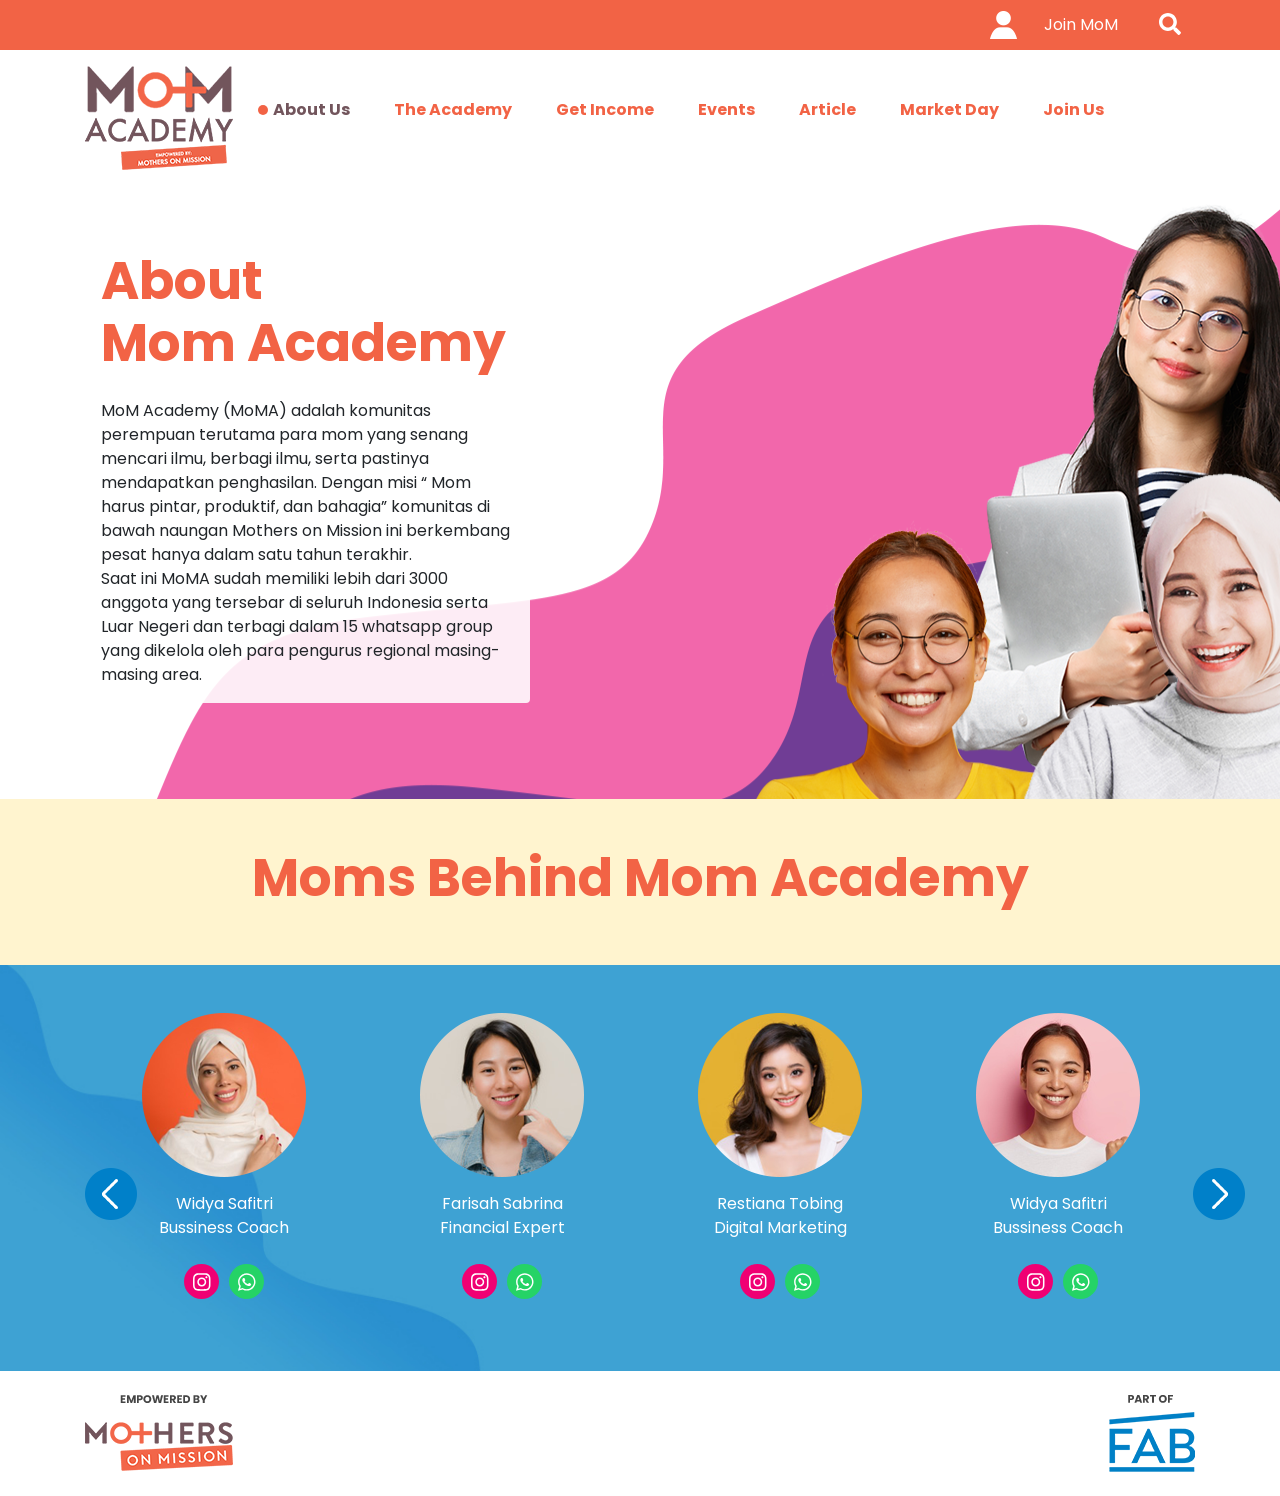
==== commit ef21aee4: "fix" ====
--- a/about-us.html
+++ b/about-us.html
@@ -44,13 +44,13 @@
               <div class="logo"><a href="index.html"><img src="images/logo.png" alt="" class="img-fluid"></a></div>
               <div class="menus d-flex align-items-center">
                 <ul>
-                  <li class="mr-4"><a href="about-us.html">About Us</a></li>
                   <li class="mr-4 active"><a href="about-us.html">About Us</a></li>
                   <li class="mr-4"><a href="academy-class.html">The Academy</a></li>
                   <li class="mr-4"><a href="get-income.html">Get Income</a></li>
                   <li class="mr-4"><a href="events.html">Events</a></li>
                   <li class="mr-4"><a href="article.html">Article</a></li>
                   <li class="mr-4"><a href="market.html">Market Day</a></li>
+                  <li class="mr-4"><a href="join-us.html">Join Us</a></li>
                 </ul>
               </div>
             </div>            
@@ -89,6 +89,9 @@
               </li>
               <li class="nav-item">
                 <a class="nav-link text-white" href="market.html">Market Day</a>
+              </li>
+              <li class="nav-item">
+                <a class="nav-link text-white" href="join-us.html">Join Us</a>
               </li>
             </ul>
             <form class="form-inline my-2 my-lg-0">
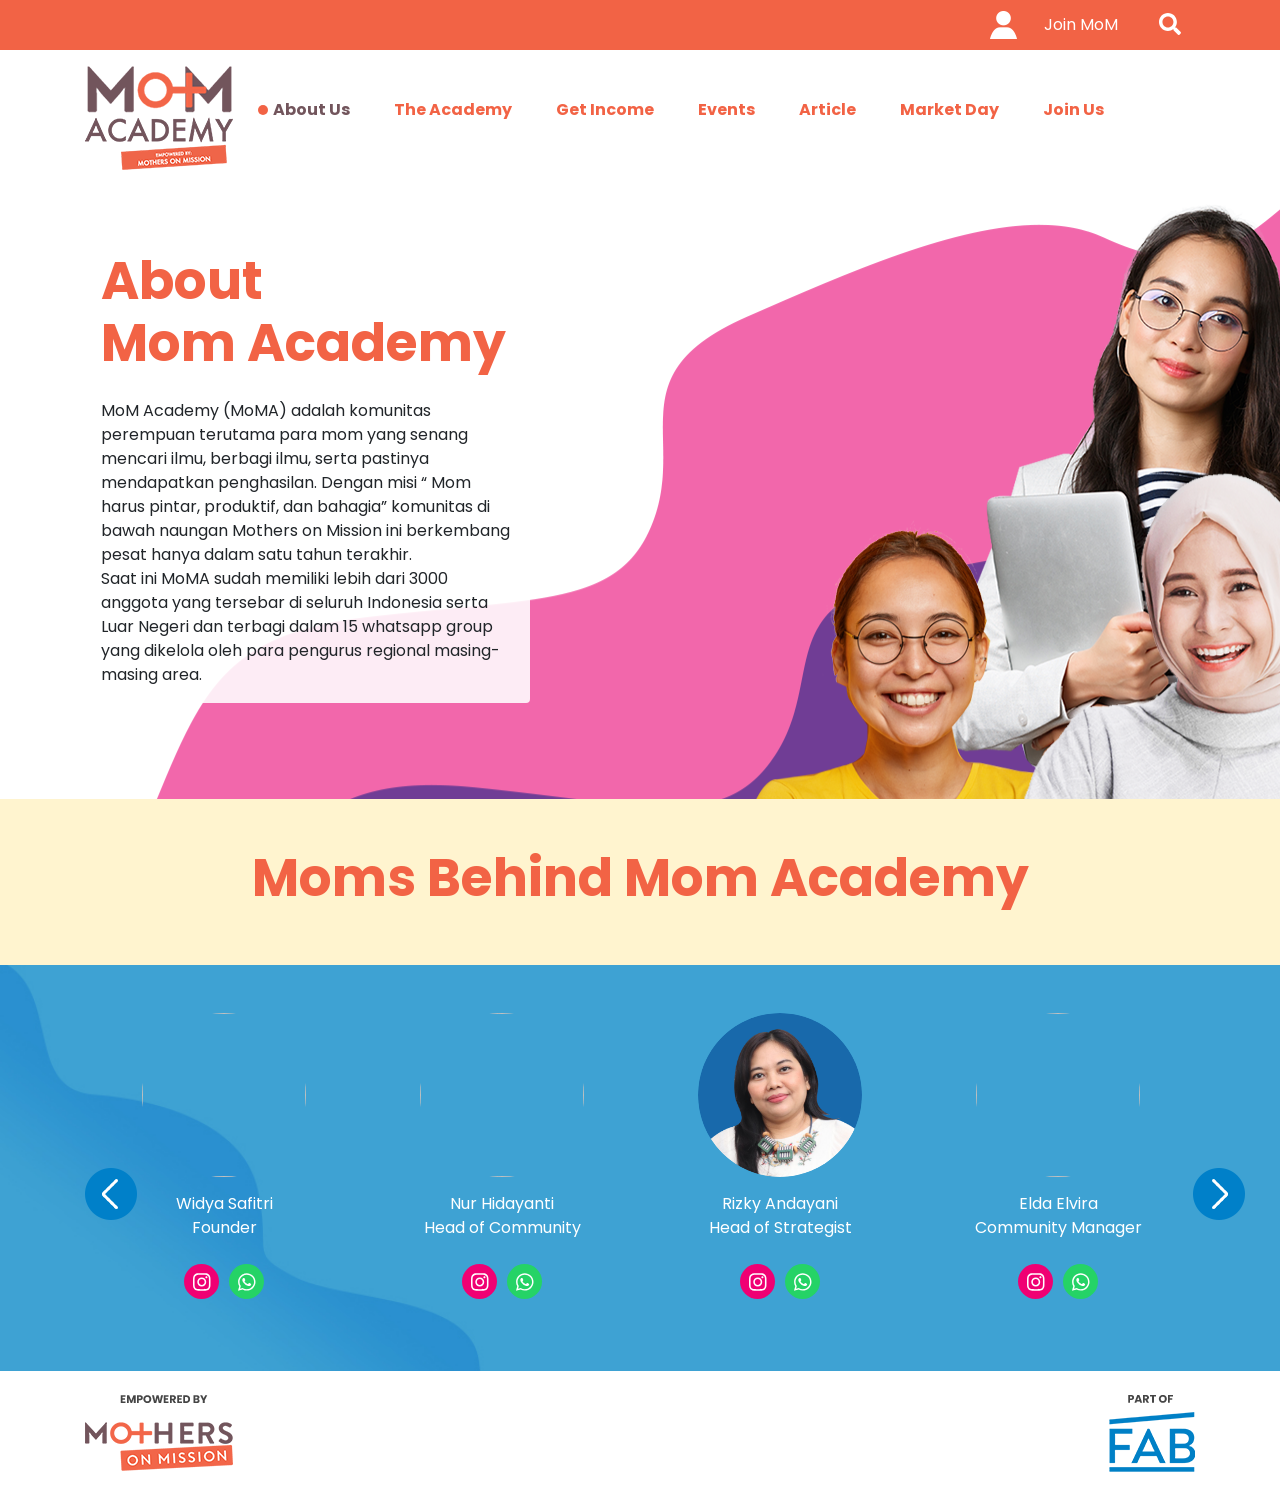
==== commit 3ab548f2: "update foto dummy to real - about us" ====
--- a/about-us.html
+++ b/about-us.html
@@ -129,54 +129,76 @@
               <div class="sliders-wrapper">
                 <div class="slider multiple-items">
                   <div class="block text-center">
-                    <div class="img d-inline-block"><img src="images/img-people-1.png" alt="" class="img-fluid"></div>
+                    <div class="img d-inline-block"><img src="images/mom-widya-safitri.png" alt="" class="img-fluid"></div>
                     <div class="after-img text-white mt-2">
                       <div class="name">Widya Safitri</div>
-                      <div class="position">Bussiness Coach</div>
-                      <div class="d-flex align-items-center justify-content-center sosmed-profile my-4">
-                        <a href="#" class="ig"><i class="fab fa-instagram"></i></a>
-                        <a href="#" class="wa"><i class="fab fa-whatsapp"></i></a>
-                      </div>
-                    </div>
-                  </div>
-                  <div class="block text-center">
-                    <div class="img d-inline-block"><img src="images/img-people-2.png" alt="" class="img-fluid"></div>
-                    <div class="after-img text-white mt-2">
-                      <div class="name">Farisah Sabrina</div>
-                      <div class="position">Financial Expert</div>
-                      <div class="d-flex align-items-center justify-content-center sosmed-profile my-4">
-                        <a href="#" class="ig"><i class="fab fa-instagram"></i></a>
-                        <a href="#" class="wa"><i class="fab fa-whatsapp"></i></a>
-                      </div>
-                    </div>
-                  </div>
-                  <div class="block text-center">
-                    <div class="img d-inline-block"><img src="images/img-people-3.png" alt="" class="img-fluid"></div>
-                    <div class="after-img text-white mt-2">
-                      <div class="name">Restiana Tobing</div>
-                      <div class="position">Digital Marketing</div>
-                      <div class="d-flex align-items-center justify-content-center sosmed-profile my-4">
-                        <a href="#" class="ig"><i class="fab fa-instagram"></i></a>
-                        <a href="#" class="wa"><i class="fab fa-whatsapp"></i></a>
-                      </div>
-                    </div>
-                  </div>
-                  <div class="block text-center">
-                    <div class="img d-inline-block"><img src="images/img-people-4.png" alt="" class="img-fluid"></div>
-                    <div class="after-img text-white mt-2">
-                      <div class="name">Widya Safitri</div>
-                      <div class="position">Bussiness Coach</div>
-                      <div class="d-flex align-items-center justify-content-center sosmed-profile my-4">
-                        <a href="#" class="ig"><i class="fab fa-instagram"></i></a>
-                        <a href="#" class="wa"><i class="fab fa-whatsapp"></i></a>
-                      </div>
-                    </div>
-                  </div>
-                  <div class="block text-center">
-                    <div class="img d-inline-block"><img src="images/img-people-1.png" alt="" class="img-fluid"></div>
-                    <div class="after-img text-white mt-2">
-                      <div class="name">Widya Safitri</div>
-                      <div class="position">Bussiness Coach</div>
+                      <div class="position">Founder</div>
+                      <div class="d-flex align-items-center justify-content-center sosmed-profile my-4">
+                        <a href="#" class="ig"><i class="fab fa-instagram"></i></a>
+                        <a href="#" class="wa"><i class="fab fa-whatsapp"></i></a>
+                      </div>
+                    </div>
+                  </div>
+                  <div class="block text-center">
+                    <div class="img d-inline-block"><img src="images/mom-nur-hidayanti.png" alt="" class="img-fluid"></div>
+                    <div class="after-img text-white mt-2">
+                      <div class="name">Nur Hidayanti</div>
+                      <div class="position">Head of Community</div>
+                      <div class="d-flex align-items-center justify-content-center sosmed-profile my-4">
+                        <a href="#" class="ig"><i class="fab fa-instagram"></i></a>
+                        <a href="#" class="wa"><i class="fab fa-whatsapp"></i></a>
+                      </div>
+                    </div>
+                  </div>
+                  <div class="block text-center">
+                    <div class="img d-inline-block"><img src="images/mom-rizky-andayani.png" alt="" class="img-fluid"></div>
+                    <div class="after-img text-white mt-2">
+                      <div class="name">Rizky Andayani</div>
+                      <div class="position">Head of Strategist</div>
+                      <div class="d-flex align-items-center justify-content-center sosmed-profile my-4">
+                        <a href="#" class="ig"><i class="fab fa-instagram"></i></a>
+                        <a href="#" class="wa"><i class="fab fa-whatsapp"></i></a>
+                      </div>
+                    </div>
+                  </div>
+                  <div class="block text-center">
+                    <div class="img d-inline-block"><img src="images/mom-elda-elvira.png" alt="" class="img-fluid"></div>
+                    <div class="after-img text-white mt-2">
+                      <div class="name">Elda Elvira</div>
+                      <div class="position">Community Manager</div>
+                      <div class="d-flex align-items-center justify-content-center sosmed-profile my-4">
+                        <a href="#" class="ig"><i class="fab fa-instagram"></i></a>
+                        <a href="#" class="wa"><i class="fab fa-whatsapp"></i></a>
+                      </div>
+                    </div>
+                  </div>
+                  <div class="block text-center">
+                    <div class="img d-inline-block"><img src="images/mom-rianti.png" alt="" class="img-fluid"></div>
+                    <div class="after-img text-white mt-2">
+                      <div class="name">Rianti</div>
+                      <div class="position">Content Manager</div>
+                      <div class="d-flex align-items-center justify-content-center sosmed-profile my-4">
+                        <a href="#" class="ig"><i class="fab fa-instagram"></i></a>
+                        <a href="#" class="wa"><i class="fab fa-whatsapp"></i></a>
+                      </div>
+                    </div>
+                  </div>
+                  <div class="block text-center">
+                    <div class="img d-inline-block"><img src="images/mom-zata-ligouw.png" alt="" class="img-fluid"></div>
+                    <div class="after-img text-white mt-2">
+                      <div class="name">Zata Ligouw</div>
+                      <div class="position">Training Manager MoMA</div>
+                      <div class="d-flex align-items-center justify-content-center sosmed-profile my-4">
+                        <a href="#" class="ig"><i class="fab fa-instagram"></i></a>
+                        <a href="#" class="wa"><i class="fab fa-whatsapp"></i></a>
+                      </div>
+                    </div>
+                  </div>
+                  <div class="block text-center">
+                    <div class="img d-inline-block"><img src="images/mom-aninditya-hasna.png" alt="" class="img-fluid"></div>
+                    <div class="after-img text-white mt-2">
+                      <div class="name">Aninditya Hasna</div>
+                      <div class="position">Content Specialist</div>
                       <div class="d-flex align-items-center justify-content-center sosmed-profile my-4">
                         <a href="#" class="ig"><i class="fab fa-instagram"></i></a>
                         <a href="#" class="wa"><i class="fab fa-whatsapp"></i></a>
--- a/styles/main.css
+++ b/styles/main.css
@@ -1 +1 @@
-body{font-family:Poppins,sans-serif}#wrapper{overflow:hidden}.form-control-plaintext{outline:none}@media screen and (max-width:768px){#top-desktop{display:none}}#top-mobile{display:none}@media screen and (max-width:768px){#top-mobile{display:block}}@media (max-width:991.98px){.mobile-column{-webkit-box-orient:vertical;-webkit-box-direction:normal;-ms-flex-direction:column;flex-direction:column}}.link-gradient{background-image:-webkit-gradient(linear,left top,right top,from(#8e44ad),color-stop(55%,#c0392b),to(#c0392b));background-image:linear-gradient(90deg,#8e44ad 0,#c0392b 55%,#c0392b);-webkit-transition:.5s;transition:.5s;background-size:200% auto}.link-gradient:hover{background-position:100%;color:#fff;text-decoration:none}.bg-orange{background:#f26345}.bg-yellow{background:#f8ab34}.bg-blue{background:#3ea2d3}.bg-purple{background:#9f3799}.bg-pink{background:#f76fb9}.bg-green{background:#5da052}.form-popup .wrapper-oblock:before{left:0}.form-popup .wrapper-oblock:after,.form-popup .wrapper-oblock:before{position:absolute;content:"";width:50%;height:1px;background-color:#000;top:50%}.form-popup .wrapper-oblock:after{right:0}.form-popup .wrapper-oblock .oblock{background:#fff;display:inline-block;position:relative;z-index:1}.form-popup form .form-group input{background-color:#f5f5f5;border:none;padding:25px 20px;border-radius:10px}.form-popup form .form-group span{color:#f26345}.form-popup form .btn-submit-popup{background:#f26345;border-radius:15px}@media (min-width:768px){.form-popup form .btn-submit-popup{height:60px}}.detail-class-page-wrapper .date{background:#3ea2d3;width:90px;height:90px;border-radius:20px;font-size:23px;line-height:30px;top:-50px}@media (max-width:575.98px){.detail-class-page-wrapper .date{top:-175px;right:20px;width:60px;height:60px;border-radius:10px;font-size:18px;line-height:20px}}.detail-class-page-wrapper .menu-after-details-info{font-size:24px}@media (max-width:575.98px){.detail-class-page-wrapper .menu-after-details-info{font-size:16px}}.detail-class-page-wrapper .menu-after-details-info a{color:#3ea2d3;font-weight:600;text-decoration:none;display:block;padding-right:20px;position:relative}.detail-class-page-wrapper .menu-after-details-info a:hover{color:#f26345}.detail-class-page-wrapper .menu-after-details-info a:first-child:before{position:absolute;content:"";width:2px;height:15px;background-color:#212222;right:0;top:10px}@media (max-width:575.98px){.detail-class-page-wrapper .menu-after-details-info a:first-child:before{top:5px}}.detail-class-page-wrapper .menu-after-details-info .time{color:#212222;opacity:.5}.detail-class-page-wrapper .title-page{font-weight:700;color:#4b4b4b}@media (max-width:575.98px){.detail-class-page-wrapper .title-page{font-size:20px}}.detail-class-page-wrapper .details-info{color:#4b4b4b;font-size:19px}@media (max-width:575.98px){.detail-class-page-wrapper .details-info{font-size:14px}}.detail-class-page-wrapper .shortdesc{color:#2a2a2a}.detail-class-page-wrapper .sidebar-menus{background-color:#333}@media (min-width:992px){.detail-class-page-wrapper .sidebar-menus{height:464px}}.detail-class-page-wrapper .sidebar-menus ul{padding:0;margin:0}@media (min-width:768px){.detail-class-page-wrapper .sidebar-menus ul{height:410px;overflow-y:scroll}}.detail-class-page-wrapper .sidebar-menus ul li{list-style:none;font-weight:700;margin-bottom:20px}@media (max-width:991.98px){.detail-class-page-wrapper .sidebar-menus ul li{font-size:13px}}.detail-class-page-wrapper .sidebar-menus ul li a{color:#fff;text-decoration:none}.detail-class-page-wrapper .sidebar-menus ul li a:hover{color:#f26345}.market-class-page .submenux ul{margin:0}@media (max-width:991.98px){.market-class-page .submenux ul{padding-left:0}}.market-class-page .submenux ul li{list-style:none;float:left;font-size:20px;margin-right:30px}@media (max-width:575.98px){.market-class-page .submenux ul li{float:none}}.market-class-page .submenux ul li:last-child{margin-right:0}.market-class-page .submenux ul li.active,.market-class-page .submenux ul li:hover{font-weight:700}.market-class-page .submenux ul li a{color:#4f4e4e;text-decoration:none}.market-class-page .sell{font-size:20px}.market-class-page .sell a{font-weight:700;color:#f26345;text-decoration:none}.market-class-page .btn-search{width:60%;height:50px}@media (min-width:576px) and (max-width:991.98px){.market-class-page .btn-search span{display:none}}.market-class-page .sortmenus p{line-height:2.5}.market-class-page .sortmenus ul li{list-style:none;float:left;margin-right:20px;padding:10px 20px;border-radius:10px}@media (max-width:991.98px){.market-class-page .sortmenus ul li{padding:10px;margin-right:0}}.market-class-page .sortmenus ul li.active{background:#f26345;color:#fff}.market-class-page .sortmenus ul li .dropdown button{background-color:transparent!important;border:none;color:#454545!important;-webkit-box-shadow:none!important;box-shadow:none!important}.market-class-page .block .block-col{height:285px!important;border-radius:20px!important}@media (max-width:575.98px){.market-class-page .block .block-col{height:365px!important}}@media (max-width:575.98px){.market-class-page .block .block-col .rating{display:-webkit-box;display:-ms-flexbox;display:flex}.market-class-page .block .block-col .rating span{line-height:20px;margin-right:3px}}.market-class-page .btn-act-market button{width:45%;height:35px}.market-class-page .market-left-wrapper .market-left-img .slick-dots{padding:0;margin:0;display:-webkit-box;display:-ms-flexbox;display:flex;-webkit-box-pack:center;-ms-flex-pack:center;justify-content:center;position:absolute;bottom:20px;left:0;right:0}.market-class-page .market-left-wrapper .market-left-img .slick-dots li{list-style:none;margin:0 5px}.market-class-page .market-left-wrapper .market-left-img .slick-dots li.slick-active button{background-color:#655141}.market-class-page .market-left-wrapper .market-left-img .slick-dots li button{border:none;background:#fff;text-indent:-9999px;width:15px;height:15px;border-radius:50%;padding:0;outline:none}.market-class-page .market-left-wrapper .ava{width:65px;height:65px;overflow:hidden;border-radius:50%}.market-class-page .market-left-wrapper .city{color:#999797;font-size:18px}.market-class-page .market-left-wrapper .ratings ul{padding:0;margin:0}.market-class-page .market-left-wrapper .ratings ul li{list-style:none;float:left;color:#fbd005}.market-class-page .market-left-wrapper .feedback{font-size:18px}.market-class-page .market-left-wrapper .feedback a{text-decoration:underline;color:#f26345}.market-class-page .market-right-wrapper{color:#3b3b3b}.market-class-page .market-right-wrapper .title-market{font-size:45px;font-weight:600}.market-class-page .market-right-wrapper .after-title .ratings ul{padding:0;margin:0}.market-class-page .market-right-wrapper .after-title .ratings ul li{list-style:none;float:left;color:#fbd005}@media (max-width:991.98px){.market-class-page .market-right-wrapper .after-title .ratings ul li{font-size:12px}}.market-class-page .market-right-wrapper .after-title .reviews{border-left:1px solid;border-right:1px solid}.market-class-page .market-right-wrapper .price{font-size:35px;color:#f26345;font-weight:600}.market-class-page .market-right-wrapper .btn-wrapper button{height:55px;font-size:19px}@media (max-width:991.98px){.market-class-page .market-right-wrapper .btn-wrapper button{font-size:15px}}.market-class-page .market-right-wrapper .btn-wrapper .chat button{border:1px solid #4f4e4e;color:#4f4e4e}.market-class-page .market-right-wrapper .btn-wrapper .order button{background-color:#f26345;color:#fff}.article-class-page .submenux ul{margin:0}@media (max-width:991.98px){.article-class-page .submenux ul{padding-left:0}}.article-class-page .submenux ul li{list-style:none;float:left;font-size:20px;margin-right:30px}@media (max-width:575.98px){.article-class-page .submenux ul li{float:none}}.article-class-page .submenux ul li:last-child{margin-right:0}.article-class-page .submenux ul li.active,.article-class-page .submenux ul li:hover{font-weight:700}.article-class-page .submenux ul li a{color:#4f4e4e;text-decoration:none}.article-class-page .sell{font-size:20px}.article-class-page .sell a{font-weight:700;color:#f26345;text-decoration:none}.article-class-page .btn-search{width:60%;height:50px}@media (min-width:576px) and (max-width:991.98px){.article-class-page .btn-search span{display:none}}.article-class-page .sortmenus p{line-height:2.5}.article-class-page .sortmenus ul li{list-style:none;float:left;margin-right:20px;padding:10px 20px;border-radius:10px}@media (max-width:991.98px){.article-class-page .sortmenus ul li{padding:10px;margin-right:0}}.article-class-page .sortmenus ul li.active{background:#f26345;color:#fff}.article-class-page .sortmenus ul li .dropdown button{background-color:transparent!important;border:none;color:#454545!important;-webkit-box-shadow:none!important;box-shadow:none!important}.article-class-page .block .block-col{height:270px!important;border-radius:20px!important}@media (max-width:575.98px){.article-class-page .block .block-col{min-height:265px!important}}@media (max-width:575.98px){.article-class-page .block .block-col .rating{display:-webkit-box;display:-ms-flexbox;display:flex}.article-class-page .block .block-col .rating span{line-height:20px;margin-right:3px}}.article-class-page .market-left-wrapper .market-left-img .slick-dots{padding:0;margin:0;display:-webkit-box;display:-ms-flexbox;display:flex;-webkit-box-pack:center;-ms-flex-pack:center;justify-content:center;position:absolute;bottom:20px;left:0;right:0}.article-class-page .market-left-wrapper .market-left-img .slick-dots li{list-style:none;margin:0 5px}.article-class-page .market-left-wrapper .market-left-img .slick-dots li.slick-active button{background-color:#655141}.article-class-page .market-left-wrapper .market-left-img .slick-dots li button{border:none;background:#fff;text-indent:-9999px;width:15px;height:15px;border-radius:50%;padding:0;outline:none}.article-class-page .market-left-wrapper .ava{width:65px;height:65px;overflow:hidden;border-radius:50%}.article-class-page .market-left-wrapper .city{color:#999797;font-size:18px}.article-class-page .market-left-wrapper .ratings ul{padding:0;margin:0}.article-class-page .market-left-wrapper .ratings ul li{list-style:none;float:left;color:#fbd005}.article-class-page .market-left-wrapper .feedback{font-size:18px}.article-class-page .market-left-wrapper .feedback a{text-decoration:underline;color:#f26345}.article-class-page .market-right-wrapper{color:#3b3b3b}.article-class-page .market-right-wrapper .title-market{font-size:45px;font-weight:600}.article-class-page .market-right-wrapper .after-title .ratings ul{padding:0;margin:0}.article-class-page .market-right-wrapper .after-title .ratings ul li{list-style:none;float:left;color:#fbd005}@media (max-width:991.98px){.article-class-page .market-right-wrapper .after-title .ratings ul li{font-size:12px}}.article-class-page .market-right-wrapper .after-title .reviews{border-left:1px solid;border-right:1px solid}.article-class-page .market-right-wrapper .price{font-size:35px;color:#f26345;font-weight:600}.article-class-page .market-right-wrapper .btn-wrapper button{height:55px;font-size:19px}@media (max-width:991.98px){.article-class-page .market-right-wrapper .btn-wrapper button{font-size:15px}}.article-class-page .market-right-wrapper .btn-wrapper .chat button{border:1px solid #4f4e4e;color:#4f4e4e}.article-class-page .market-right-wrapper .btn-wrapper .order button{background-color:#f26345;color:#fff}.sosmed-profile a{color:#fff;width:35px;height:35px;border-radius:50%;display:-webkit-box;display:-ms-flexbox;display:flex;-webkit-box-align:center;-ms-flex-align:center;align-items:center;-webkit-box-pack:center;-ms-flex-pack:center;justify-content:center;margin:0 5px;font-size:20px}.sosmed-profile .ig{background:#f00073}.sosmed-profile .wa{background:#25d366}.orange-top{background-color:#f26345}.orange-top .act-link{width:120px}.orange-top .act-link a{color:#fff}.orange-top .searchbar{position:relative;min-width:50px;width:0;height:50px;float:right;overflow:hidden;-webkit-transition:width .3s;transition:width .3s}.orange-top .searchbar-input{top:0;right:0;border:0;outline:0;width:100%;height:50px;margin:0;padding:0 55px 0 20px;font-size:20px;color:#000;background:#f5f5f5}.orange-top .searchbar-input::-webkit-input-placeholder{color:#fff}.orange-top .searchbar-input:-moz-placeholder,.orange-top .searchbar-input::-moz-placeholder{color:#fff}.orange-top .searchbar-input:-ms-input-placeholder{color:#fff}.orange-top .searchbar-icon,.orange-top .searchbar-submit{width:50px;height:50px;display:block;position:absolute;top:0;font-family:verdana;font-size:22px;right:0;padding:0;margin:0;border:0;outline:0;line-height:50px;text-align:center;cursor:pointer;color:#fff;background:#f26345}.orange-top .searchbar-open{width:100%}.after-orange-top .menus ul li{float:left;list-style:none;font-weight:700;position:relative;padding-right:20px}.after-orange-top .menus ul li:last-child{padding-right:0}.after-orange-top .menus ul li.active:before{background-color:#f26345;position:absolute;content:"";width:10px;height:10px;left:-15px;border-radius:50%;top:7px}.after-orange-top .menus ul li.active a{color:#72555c}.after-orange-top .menus ul li a{color:#f26345;text-decoration:none}.after-orange-top .menus ul li a:hover{color:#72555c}.section h1.title{font-size:52px;font-weight:700;color:#f26345}@media (max-width:575.98px){.section h1.title{font-size:36px}}#banner-get-income{background:#e4e1d9 url(../images/banner-get-income.png) no-repeat 50%}@media (min-width:768px){#banner-get-income{min-height:600px}}#banner-get-income .title{font-size:50px;color:#343434;font-weight:600}@media (max-width:575.98px){#banner-get-income .title{font-size:25px}}#banner-get-income .shortdesc{font-size:19px;color:#4f4e4e}#banner-get-income .shortdesc a{color:#4f4e4e}#banner-get-income .register-btn{width:50%;font-size:20px}#banner-get-income .register-btn a{font-weight:600;height:60px}#freelancer .list-freelancer-wrapper .box{border-radius:15px}#freelancer .list-freelancer-wrapper .box a{text-decoration:underline}#freelancer .list-freelancer-wrapper .block .img a{border-radius:15px;overflow:hidden}@media (min-width:768px){#freelancer .list-freelancer-wrapper .block .img a{height:342px}}#freelancer .list-freelancer-wrapper .block .img a:before{content:"";position:absolute;background:url(../images/shadow-freelancer.png) no-repeat;width:100%;height:300px;bottom:-100px;left:0;right:0;-o-object-fit:cover;object-fit:cover}#freelancer .list-freelancer-wrapper .block .img a img{height:100%;-o-object-fit:cover;object-fit:cover}#freelancer .list-freelancer-wrapper .block .img a:hover .txt h4{color:#f26345!important}#freelancer .list-freelancer-wrapper .block .img a .txt{bottom:0;left:0;right:0;font-size:30px}#headline2 h1{color:#f26345;font-size:50px}#headline2 .register-btn{display:-webkit-box;display:-ms-flexbox;display:flex;-webkit-box-align:center;-ms-flex-align:center;align-items:center;-webkit-box-pack:center;-ms-flex-pack:center;justify-content:center;font-size:20px}#headline2 .register-btn a{font-weight:600;height:60px;padding:0 40px}#about{background:url(../images/banner-about.png) no-repeat}@media (max-width:767.98px){#about{background-color:#fff4cf;background-size:cover;background-position:30% 50px}}@media (min-width:768px) and (max-width:1199.98px){#about{background-position:-500px 0}}#about .block{background:hsla(0,0%,100%,.88)}#academy{background:#fff4cf}#academy.academy-class-page .column .block .block-module{height:385px}@media (max-width:575.98px){#academy.academy-class-page .column .block .block-module{height:auto}}#academy .filter-category select{background:url(../images/arrow-dropdown.png) no-repeat 90%;-moz-appearance:none;-webkit-appearance:none;appearance:none;height:52px;font-size:12px}#academy .btn-search{background:#f26345;border:none;height:52px}@media (min-width:576px) and (max-width:991.98px){#academy .btn-search span{display:none}}#academy h4{color:#f26345;font-size:40px;font-weight:700}@media (max-width:575.98px){#academy h4{text-align:left!important;font-size:28px}}#academy .column .block{display:block}@media (max-width:575.98px){#academy .column .block{margin-bottom:20px}}#academy .column .block .block-module{height:300px;overflow:hidden;border-radius:15px}@media (max-width:575.98px){#academy .column .block .block-module{height:250px}}#academy .column .block .block-module .img a{display:block;height:100%}@media (max-width:575.98px){#academy .column .block .block-module .img a:before{background:rgba(0,0,0,.45);content:"";position:absolute;width:100%;height:100%;top:0}}#academy .column .block .block-module .img a .title-mobile{bottom:0;font-size:23px}#academy .column .block .block-module h6{font-size:23px;font-weight:700}#academy .column .block .block-module h6 a{color:#fff;text-decoration:none}#academy .column .block .block-module h6 a:hover{color:#f4f3f2}@media (max-width:575.98px){#academy .column .block .block-module .btn-act{width:100%;-webkit-box-orient:horizontal;-webkit-box-direction:normal;-ms-flex-direction:row;flex-direction:row;-webkit-box-align:center;-ms-flex-align:center;align-items:center;height:50px;display:-webkit-box;display:-ms-flexbox;display:flex}}#academy .column .block .block-module .btn-act a{background:#fff;color:#f26345;font-size:15px;font-weight:700;width:100px;display:inline-block;text-align:center;margin-right:20px;text-decoration:none;padding:2px}@media (max-width:575.98px){#academy .column .block .block-module .btn-act a{width:48%;margin-bottom:0!important;height:40px;-webkit-box-align:center;-ms-flex-align:center;align-items:center;display:-webkit-box;display:-ms-flexbox;display:flex;-webkit-box-pack:center;-ms-flex-pack:center;justify-content:center}}#academy .column .block .block-module .btn-act a:last-child{margin-right:0}#academy .column .block .block-col{height:387px;overflow:hidden;border-radius:15px}@media (max-width:575.98px){#academy .column .block .block-col{height:270px}}#academy .column .block .block-col .img a{display:block}@media (max-width:575.98px){#academy .column .block .block-col .img a:before{background:rgba(0,0,0,.45);content:"";position:absolute;width:100%;height:100%;top:0}}#academy .column .block .block-col .img a.thumb-video:before{background:rgba(0,0,0,.45) url(../images/btn-play.png) no-repeat center 35%;content:"";position:absolute;width:100%;height:100%;top:0}@media (max-width:575.98px){#academy .column .block .block-col .img a.thumb-video:before{background-image:none}}#academy .column .block .block-col .img a .floating-txt{top:20%}#academy .column .block .block-col .img a .floating-txt h6{font-size:23px;font-weight:700}#academy .column .block .block-col .block-text{position:absolute;height:50%;bottom:0;background:rgba(244,243,242,.9)}@media (max-width:575.98px){#academy .column .block .block-col .block-text{height:30%}}#academy .column .block .block-col .block-text .date{background:#f8ab34;position:absolute;width:90px;height:90px;border-radius:20px;font-size:23px;line-height:30px;top:-50px}@media (max-width:575.98px){#academy .column .block .block-col .block-text .date{top:-175px;right:20px;width:60px;height:60px;border-radius:10px;font-size:18px;line-height:20px}}#academy .column .block .block-col .block-text h6{color:#f26345;font-size:23px;font-weight:700;padding-top:25px}#academy .column .block .block-col .block-text h6 a{color:#f26345;text-decoration:none}#academy .column .block .block-col .block-text h6 a:hover{color:#f8ab34}#academy .column .block .block-col .block-text .column{display:-webkit-box;display:-ms-flexbox;display:flex;-webkit-box-pack:justify;-ms-flex-pack:justify;justify-content:space-between}#academy .column .block .block-col .block-text .column .author{color:#f26345}#academy .column .block .block-col .block-text .column .btn-act{width:120px;-webkit-box-orient:vertical;-webkit-box-direction:normal;-ms-flex-direction:column;flex-direction:column;display:-webkit-box;display:-ms-flexbox;display:flex;font-size:15px;font-weight:700}@media (max-width:575.98px){#academy .column .block .block-col .block-text .column .btn-act{width:100%;-webkit-box-orient:horizontal;-webkit-box-direction:normal;-ms-flex-direction:row;flex-direction:row;-webkit-box-align:center;-ms-flex-align:center;align-items:center;height:50px;display:-webkit-box;display:-ms-flexbox;display:flex;-webkit-box-pack:justify;-ms-flex-pack:justify;justify-content:space-between}}@media (max-width:575.98px){#academy .column .block .block-col .block-text .column .btn-act a{width:48%;margin-bottom:0!important;height:40px;-webkit-box-align:center;-ms-flex-align:center;align-items:center;display:-webkit-box;display:-ms-flexbox;display:flex;-webkit-box-pack:center;-ms-flex-pack:center;justify-content:center}}#academy .column .block .block-col .block-text .column .btn-act .free{background:#f26345;text-decoration:none}#academy .column .block .block-col .block-text .column .btn-act .free:hover{background:#fff;color:#f26345!important}#academy .column .block .block-col .block-text .column .btn-act .daftar{background:#f8ab34;text-decoration:none}#academy .column .block .block-col .block-text .column .btn-act .daftar:hover{background:#fff;color:#f8ab34!important}#expert{background:url(../images/blue-shape.jpg) no-repeat;background-size:cover}#expert .sliders-wrapper .slick-prev{position:absolute;left:0;top:50%;background:url(../images/arrow-expert.png) no-repeat;text-indent:-9999px;padding:0;width:52px;height:52px;border:none;-webkit-box-shadow:none;box-shadow:none;-webkit-transform:scaleX(-1);transform:scaleX(-1);z-index:9}@media (min-width:768px){#expert .sliders-wrapper .slick-prev{display:none}}#expert .sliders-wrapper .slick-next{position:absolute;right:-50px;top:50%;background:url(../images/arrow-expert.png) no-repeat;text-indent:-9999px;padding:0;width:52px;height:52px;border:none;-webkit-box-shadow:none;box-shadow:none}@media (max-width:575.98px){#expert .sliders-wrapper .slick-next{right:0}}#expert .headline{font-weight:700;font-size:50px}#expert .block .after-img .more{font-size:15px}#expert .block .after-img .more a{text-decoration:none;font-weight:700}#behind-mom{background:url(../images/blue-shape.jpg) no-repeat;background-size:cover}#behind-mom .shortdesc{font-size:23px;line-height:1.2}#behind-mom .moreknow{font-size:24px}#behind-mom .moreknow a{width:310px;height:75px}#behind-mom .sliders-wrapper .slick-prev{position:absolute;left:0;top:50%;background:url(../images/arrow-expert.png) no-repeat;text-indent:-9999px;padding:0;width:52px;height:52px;border:none;-webkit-box-shadow:none;box-shadow:none;-webkit-transform:scaleX(-1);transform:scaleX(-1);z-index:9}@media (min-width:768px){#behind-mom .sliders-wrapper .slick-prev{display:none}}#behind-mom .sliders-wrapper .slick-next{position:absolute;right:-50px;top:50%;background:url(../images/arrow-expert.png) no-repeat;text-indent:-9999px;padding:0;width:52px;height:52px;border:none;-webkit-box-shadow:none;box-shadow:none}@media (max-width:575.98px){#behind-mom .sliders-wrapper .slick-next{right:0}}#behind-mom .headline{font-weight:700;font-size:40px}#behind-mom .block .after-img .more{font-size:15px}#behind-mom .block .after-img .more a{text-decoration:none;font-weight:700}#events{background:#fff4cf}#events .column .block{display:block}@media (max-width:575.98px){#events .column .block{margin-bottom:20px}}#events .column .block .block-col{height:387px;overflow:hidden;border-radius:15px}@media (max-width:575.98px){#events .column .block .block-col{height:270px}}#events .column .block .block-col .img a{display:block}@media (max-width:575.98px){#events .column .block .block-col .img a:before{background:rgba(0,0,0,.45);content:"";position:absolute;width:100%;height:100%;top:0}}#events .column .block .block-col .img a.thumb-video:before{background:rgba(0,0,0,.45) url(../images/btn-play.png) no-repeat center 35%;content:"";position:absolute;width:100%;height:100%;top:0}#events .column .block .block-col .img a .floating-txt{top:20%}#events .column .block .block-col .img a .floating-txt h6{font-size:23px;font-weight:700}#events .column .block .block-col .block-text{position:absolute;height:50%;bottom:0;background:rgba(244,243,242,.9)}@media (max-width:575.98px){#events .column .block .block-col .block-text{height:30%}}#events .column .block .block-col .block-text .date{background:#3ea2d3;position:absolute;width:90px;height:90px;border-radius:20px;font-size:23px;line-height:30px;top:-50px}@media (max-width:575.98px){#events .column .block .block-col .block-text .date{top:-175px;right:20px;width:60px;height:60px;border-radius:10px;font-size:18px;line-height:20px}}#events .column .block .block-col .block-text h6{color:#f26345;font-size:23px;font-weight:700;padding-top:25px}#events .column .block .block-col .block-text h6 a{color:#f26345;text-decoration:none}#events .column .block .block-col .block-text h6 a:hover{color:#f8ab34}#events .column .block .block-col .block-text .column{display:-webkit-box;display:-ms-flexbox;display:flex;-webkit-box-pack:justify;-ms-flex-pack:justify;justify-content:space-between}#events .column .block .block-col .block-text .column .author{color:#f26345}#events .column .block .block-col .block-text .column .btn-act{width:120px;-webkit-box-orient:vertical;-webkit-box-direction:normal;-ms-flex-direction:column;flex-direction:column;display:-webkit-box;display:-ms-flexbox;display:flex;font-size:15px;font-weight:700}@media (max-width:575.98px){#events .column .block .block-col .block-text .column .btn-act{width:100%;-webkit-box-orient:horizontal;-webkit-box-direction:normal;-ms-flex-direction:row;flex-direction:row;-webkit-box-align:center;-ms-flex-align:center;align-items:center;height:50px;display:-webkit-box;display:-ms-flexbox;display:flex;-webkit-box-pack:justify;-ms-flex-pack:justify;justify-content:space-between}}@media (max-width:575.98px){#events .column .block .block-col .block-text .column .btn-act a{width:48%;margin-bottom:0!important;height:40px;-webkit-box-align:center;-ms-flex-align:center;align-items:center;display:-webkit-box;display:-ms-flexbox;display:flex;-webkit-box-pack:center;-ms-flex-pack:center;justify-content:center}}#events .column .block .block-col .block-text .column .btn-act .free{background:#f267ab;text-decoration:none}#events .column .block .block-col .block-text .column .btn-act .free:hover{background:#fff;color:#f267ab!important}#events .column .block .block-col .block-text .column .btn-act .daftar{background:#f8ab34;text-decoration:none}#events .column .block .block-col .block-text .column .btn-act .daftar:hover{background:#fff;color:#f8ab34!important}.bg-transparant{background-color:transparent!important}#market{background:#f4a720}#market h1{font-size:40px;font-weight:700}#market #pills-tab li{position:relative}@media (max-width:575.98px){#market #pills-tab li{font-size:14px}}#market #pills-tab li a.active:before{position:absolute;content:"";width:20%;height:3px;background-color:#fff;bottom:0;left:0;right:0;margin:auto}#market #pills-tabContent .block-col{height:353px;overflow:hidden;border-radius:20px}#market #pills-tabContent .block-col .block-text h6{padding-top:0!important}#market .shortdesc p{font-size:28px}@media (max-width:575.98px){#market .shortdesc p{font-size:18px}}#market .mt-85{margin-top:85px}#market .block-label{font-size:22px;color:#f26345}#market .shop-more{text-align:right;font-size:22px;margin:10px 0}#market .shop-more a{color:#ce6110;font-weight:700}#market .block{display:block}#market .block.product-off-the-day .block-col{height:465px;overflow:hidden;border-radius:50px}#market .block.product-off-the-day .block-text h6{font-size:23px!important;padding-top:25px}#market .block.product-off-the-day .block-text .price{font-size:23px!important}#market .block.product-off-the-day .block-text .rating{font-size:18px!important}#market .block .block-col{height:380px;overflow:hidden;border-radius:50px}#market .block .block-col .img a{display:block}#market .block .block-col .img a img{width:100%;-o-object-fit:cover;object-fit:cover}#market .block .block-col .img a.thumb-video:before{background:rgba(0,0,0,.45) url(../images/btn-play.png) no-repeat center 35%;content:"";position:absolute;width:100%;height:100%;top:0}#market .block .block-col .block-text{position:absolute;height:50%;bottom:0;background:rgba(244,243,242,.9)}#market .block .block-col .block-text h6{font-size:23px;padding-top:15px}#market .block .block-col .block-text h6 a{color:#3b3b3b;text-decoration:none}#market .block .block-col .block-text h6 a:hover{color:#f26345}#market .block .block-col .block-text .column .price{color:#9b53b7;font-weight:700;font-size:23px}#market .block .block-col .block-text .column .rating{color:#3b3b3b;font-size:20px}#market .block .block-col .block-text .column .rating svg{color:#f4a720}#article{background:#f4a720}#article h1{font-size:40px;font-weight:700}#article #pills-tab li{position:relative}@media (max-width:575.98px){#article #pills-tab li{font-size:14px}}#article #pills-tab li a.active:before{position:absolute;content:"";width:20%;height:3px;background-color:#fff;bottom:0;left:0;right:0;margin:auto}#article #pills-tabContent .block-col{height:353px;overflow:hidden;border-radius:20px}#article #pills-tabContent .block-col .block-text h6{padding-top:0!important}#article .shortdesc p{font-size:28px}@media (max-width:575.98px){#article .shortdesc p{font-size:18px}}#article .mt-85{margin-top:85px}#article .block-label{font-size:22px;color:#f26345}#article .shop-more{text-align:right;font-size:22px;margin:10px 0}#article .shop-more a{color:#ce6110;font-weight:700}#article .block{display:block}#article .block.product-off-the-day .block-col{height:465px;overflow:hidden;border-radius:50px}#article .block.product-off-the-day .block-text h6{font-size:23px!important;padding-top:25px}#article .block.product-off-the-day .block-text .price{font-size:23px!important}#article .block.product-off-the-day .block-text .rating{font-size:18px!important}#article .block .block-col{height:380px;overflow:hidden;border-radius:50px}#article .block .block-col .img a{display:block}#article .block .block-col .img a img{width:100%;-o-object-fit:cover;object-fit:cover}#article .block .block-col .img a.thumb-video:before{background:rgba(0,0,0,.45) url(../images/btn-play.png) no-repeat center 35%;content:"";position:absolute;width:100%;height:100%;top:0}#article .block .block-col .block-text{position:absolute;height:50%;bottom:0;background:rgba(244,243,242,.9)}#article .block .block-col .block-text h6{font-size:23px;padding-top:15px}#article .block .block-col .block-text h6 a{color:#3b3b3b;text-decoration:none}#article .block .block-col .block-text h6 a:hover{color:#f26345}#article .block .block-col .block-text .column .price{color:#9b53b7;font-weight:700;font-size:23px}#article .block .block-col .block-text .column .rating{color:#3b3b3b;font-size:20px}#article .block .block-col .block-text .column .rating svg{color:#f4a720}#income{background:url(../images/pink-shape.jpg) no-repeat;background-size:cover}#income .shortdesc{font-size:28px}@media (max-width:991.98px){#income .shortdesc{font-size:20px}}#income .block .subtitle{font-size:35px}#income .block .img{height:350px}@media (max-width:991.98px){#income .block .img{height:100%}}#income .block .headline{background:#de4670;font-size:30px;height:350px;width:332px;border-radius:25px;padding:20px 31px;line-height:38px;display:-webkit-box;display:-ms-flexbox;display:flex;-webkit-box-align:center;-ms-flex-align:center;align-items:center}@media (max-width:991.98px){#income .block .headline{height:100%;width:100%;font-size:18px;line-height:20px}}#income .block .button{font-size:24px}#income .block .button a{text-decoration:none;width:319px;height:76px}@media (max-width:991.98px){#income .block .button a{width:100%}}#income .mobile-tabs #testi-tab li{position:relative}#income .mobile-tabs #testi-tab li a.active:before{position:absolute;content:"";width:20%;height:3px;background-color:#fff;bottom:0;left:0;right:0;margin:auto}#income .mobile-tabs .tab-pane .button a{text-decoration:none;width:319px;height:76px}#income .testimonial-wrapper{background:url(../images/border-pink.png) no-repeat top;padding-top:50px}@media (max-width:575.98px){#income .testimonial-wrapper{padding-top:0;background:transparent}}#income .testimonial-wrapper .testi-block .testi{font-size:30px;line-height:35px;font-style:italic}@media (max-width:991.98px){#income .testimonial-wrapper .testi-block .testi{font-size:15px;line-height:23px}}#income .testimonial-wrapper .testi-block .testi span{font-style:normal}#income .testimonial-wrapper .testi-block .user{overflow:hidden;width:160px;height:176px}@media (max-width:991.98px){#income .testimonial-wrapper .testi-block .user{display:-webkit-box;display:-ms-flexbox;display:flex;-webkit-box-align:center;-ms-flex-align:center;align-items:center;-webkit-box-pack:center;-ms-flex-pack:center;justify-content:center;height:100%;width:108px}}#income .testimonial-wrapper .testi-block .user img{-o-object-fit:cover;object-fit:cover}#income2{background:#ececec}#income2 .shortdesc{font-size:28px}#income2 .block .subtitle{font-size:35px}#income2 .block .img{height:350px}#income2 .block .headline{background:#de4670;font-size:30px;height:350px;width:332px;border-radius:25px;padding:20px 31px;line-height:38px;display:-webkit-box;display:-ms-flexbox;display:flex;-webkit-box-align:center;-ms-flex-align:center;align-items:center}#income2 .block .button{font-size:24px}#income2 .block .button a{text-decoration:none;width:319px;height:76px}#income2 .accordion-wrapper .accordion .card{background-color:transparent!important;border-left:none;border-right:none}#income2 .accordion-wrapper .accordion .card-header{background:none;border:none;padding:0}#income2 .accordion-wrapper .accordion .card-header h2 button{border-radius:0;display:block;outline:none;-webkit-box-shadow:none;box-shadow:none;color:#262626;width:100%;text-align:left;text-decoration:none}#income2 .mobile-tabs #testi-tab li{position:relative}#income2 .mobile-tabs #testi-tab li a.active:before{position:absolute;content:"";width:20%;height:3px;background-color:#fff;bottom:0;left:0;right:0;margin:auto}#income2 .mobile-tabs .tab-pane .button a{text-decoration:none;width:319px;height:76px}@media (max-width:991.98px){#step-wrapper .block{text-align:center}}#step-wrapper .block .img{overflow:hidden;width:231px;height:231px;border-radius:50%}@media (max-width:991.98px){#step-wrapper .block .img{display:inline-block}}#step-wrapper .block h4{color:#1f80af;font-size:23px}#step-wrapper .block .shortdesc{color:#343434}#step-wrapper .register-btn{display:-webkit-box;display:-ms-flexbox;display:flex;-webkit-box-align:center;-ms-flex-align:center;align-items:center;-webkit-box-pack:center;-ms-flex-pack:center;justify-content:center;width:100%;font-size:20px}#step-wrapper .register-btn a{font-weight:600;height:60px;padding:0 40px}#client-stories{background:#ffe5e5}#client-stories .white-left:before{position:absolute;content:"";width:50%;height:220px;left:0;background-color:#fff}@media (max-width:767.98px){#client-stories .white-left:before{display:none}}#client-stories .white-right:before{position:absolute;content:"";width:50%;height:220px;right:0;background-color:#fff}@media (max-width:767.98px){#client-stories .white-right:before{display:none}}#client-stories .column{font-size:23px}@media (max-width:991.98px){#client-stories .column{text-align:center}}#trusted{background:#ffe8f2}#trusted h1{color:#d74c72;font-size:40px}#trusted .sliders-wrapper .slick-prev{display:none!important}#trusted .sliders-wrapper .slick-next{position:absolute;right:-150px;top:20%;background:url(../images/arrow-pink.png) no-repeat;text-indent:-9999px;padding:0;width:58px;height:58px;border:none;-webkit-box-shadow:none;box-shadow:none}@media (max-width:575.98px){#trusted .sliders-wrapper .slick-next{display:none}}#trusted .block .img{height:30vh}.column-list .date-post{color:#9b53b7}.column-list .title-post{font-size:16px;line-height:20px;font-weight:600}.column-list .title-post a{color:#3b3b3b;text-decoration:none}.column-list .title-post a:hover{color:#f26345}#get-intouch{background:#fff4cf}#get-intouch h1{color:#f26345;font-size:60px}#get-intouch .block{padding:30px}#get-intouch .block label{color:#454545}#get-intouch .block textarea{resize:none;background-color:#f7f7f7}#get-intouch .block .button-wrapper{text-align:right;font-size:22px}#get-intouch .block .button-wrapper button{width:182px;height:57px}#get-intouch .text-column{color:#454545}#get-intouch .text-column ul li{list-style:none;padding-left:60px;height:60px;display:-webkit-box;display:-ms-flexbox;display:flex;-webkit-box-align:center;-ms-flex-align:center;align-items:center;margin-bottom:20px}#get-intouch .text-column ul li a{color:#454545}#get-intouch .text-column ul li.wa{background:url(../images/img-wa.png) no-repeat 0}#get-intouch .text-column ul li.location{background:url(../images/img-maps.png) no-repeat 0}+body{font-family:Poppins,sans-serif}#wrapper{overflow:hidden}.form-control-plaintext{outline:none}@media screen and (max-width:768px){#top-desktop{display:none}}#top-mobile{display:none}@media screen and (max-width:768px){#top-mobile{display:block}}@media (max-width:991.98px){.mobile-column{-webkit-box-orient:vertical;-webkit-box-direction:normal;-ms-flex-direction:column;flex-direction:column}}.link-gradient{background-image:-webkit-gradient(linear,left top,right top,from(#8e44ad),color-stop(55%,#c0392b),to(#c0392b));background-image:linear-gradient(90deg,#8e44ad 0,#c0392b 55%,#c0392b);-webkit-transition:.5s;transition:.5s;background-size:200% auto}.link-gradient:hover{background-position:100%;color:#fff;text-decoration:none}.bg-orange{background:#f26345}.bg-yellow{background:#f8ab34}.bg-blue{background:#3ea2d3}.bg-purple{background:#9f3799}.bg-pink{background:#f76fb9}.bg-green{background:#5da052}.form-popup .wrapper-oblock:before{left:0}.form-popup .wrapper-oblock:after,.form-popup .wrapper-oblock:before{position:absolute;content:"";width:50%;height:1px;background-color:#000;top:50%}.form-popup .wrapper-oblock:after{right:0}.form-popup .wrapper-oblock .oblock{background:#fff;display:inline-block;position:relative;z-index:1}.form-popup form .form-group input{background-color:#f5f5f5;border:none;padding:25px 20px;border-radius:10px}.form-popup form .form-group span{color:#f26345}.form-popup form .btn-submit-popup{background:#f26345;border-radius:15px}@media (min-width:768px){.form-popup form .btn-submit-popup{height:60px}}.detail-class-page-wrapper .date{background:#3ea2d3;width:90px;height:90px;border-radius:20px;font-size:23px;line-height:30px;top:-50px}@media (max-width:575.98px){.detail-class-page-wrapper .date{top:-175px;right:20px;width:60px;height:60px;border-radius:10px;font-size:18px;line-height:20px}}.detail-class-page-wrapper .menu-after-details-info{font-size:24px}@media (max-width:575.98px){.detail-class-page-wrapper .menu-after-details-info{font-size:16px}}.detail-class-page-wrapper .menu-after-details-info a{color:#3ea2d3;font-weight:600;text-decoration:none;display:block;padding-right:20px;position:relative}.detail-class-page-wrapper .menu-after-details-info a:hover{color:#f26345}.detail-class-page-wrapper .menu-after-details-info a:first-child:before{position:absolute;content:"";width:2px;height:15px;background-color:#212222;right:0;top:10px}@media (max-width:575.98px){.detail-class-page-wrapper .menu-after-details-info a:first-child:before{top:5px}}.detail-class-page-wrapper .menu-after-details-info .time{color:#212222;opacity:.5}.detail-class-page-wrapper .title-page{font-weight:700;color:#4b4b4b}@media (max-width:575.98px){.detail-class-page-wrapper .title-page{font-size:20px}}.detail-class-page-wrapper .details-info{color:#4b4b4b;font-size:19px}@media (max-width:575.98px){.detail-class-page-wrapper .details-info{font-size:14px}}.detail-class-page-wrapper .shortdesc{color:#2a2a2a}.detail-class-page-wrapper .sidebar-menus{background-color:#333}@media (min-width:992px){.detail-class-page-wrapper .sidebar-menus{height:464px}}.detail-class-page-wrapper .sidebar-menus ul{padding:0;margin:0}@media (min-width:768px){.detail-class-page-wrapper .sidebar-menus ul{height:410px;overflow-y:scroll}}.detail-class-page-wrapper .sidebar-menus ul li{list-style:none;font-weight:700;margin-bottom:20px}@media (max-width:991.98px){.detail-class-page-wrapper .sidebar-menus ul li{font-size:13px}}.detail-class-page-wrapper .sidebar-menus ul li a{color:#fff;text-decoration:none}.detail-class-page-wrapper .sidebar-menus ul li a:hover{color:#f26345}.market-class-page .submenux ul{margin:0}@media (max-width:991.98px){.market-class-page .submenux ul{padding-left:0}}.market-class-page .submenux ul li{list-style:none;float:left;font-size:20px;margin-right:30px}@media (max-width:575.98px){.market-class-page .submenux ul li{float:none}}.market-class-page .submenux ul li:last-child{margin-right:0}.market-class-page .submenux ul li.active,.market-class-page .submenux ul li:hover{font-weight:700}.market-class-page .submenux ul li a{color:#4f4e4e;text-decoration:none}.market-class-page .sell{font-size:20px}.market-class-page .sell a{font-weight:700;color:#f26345;text-decoration:none}.market-class-page .btn-search{width:60%;height:50px}@media (min-width:576px) and (max-width:991.98px){.market-class-page .btn-search span{display:none}}.market-class-page .sortmenus p{line-height:2.5}.market-class-page .sortmenus ul li{list-style:none;float:left;margin-right:20px;padding:10px 20px;border-radius:10px}@media (max-width:991.98px){.market-class-page .sortmenus ul li{padding:10px;margin-right:0}}.market-class-page .sortmenus ul li.active{background:#f26345;color:#fff}.market-class-page .sortmenus ul li .dropdown button{background-color:transparent!important;border:none;color:#454545!important;-webkit-box-shadow:none!important;box-shadow:none!important}.market-class-page .block .block-col{height:285px!important;border-radius:20px!important}@media (max-width:575.98px){.market-class-page .block .block-col{height:365px!important}}@media (max-width:575.98px){.market-class-page .block .block-col .rating{display:-webkit-box;display:-ms-flexbox;display:flex}.market-class-page .block .block-col .rating span{line-height:20px;margin-right:3px}}.market-class-page .btn-act-market button{width:45%;height:35px}.market-class-page .market-left-wrapper .market-left-img .slick-dots{padding:0;margin:0;display:-webkit-box;display:-ms-flexbox;display:flex;-webkit-box-pack:center;-ms-flex-pack:center;justify-content:center;position:absolute;bottom:20px;left:0;right:0}.market-class-page .market-left-wrapper .market-left-img .slick-dots li{list-style:none;margin:0 5px}.market-class-page .market-left-wrapper .market-left-img .slick-dots li.slick-active button{background-color:#655141}.market-class-page .market-left-wrapper .market-left-img .slick-dots li button{border:none;background:#fff;text-indent:-9999px;width:15px;height:15px;border-radius:50%;padding:0;outline:none}.market-class-page .market-left-wrapper .ava{width:65px;height:65px;overflow:hidden;border-radius:50%}.market-class-page .market-left-wrapper .city{color:#999797;font-size:18px}.market-class-page .market-left-wrapper .ratings ul{padding:0;margin:0}.market-class-page .market-left-wrapper .ratings ul li{list-style:none;float:left;color:#fbd005}.market-class-page .market-left-wrapper .feedback{font-size:18px}.market-class-page .market-left-wrapper .feedback a{text-decoration:underline;color:#f26345}.market-class-page .market-right-wrapper{color:#3b3b3b}.market-class-page .market-right-wrapper .title-market{font-size:45px;font-weight:600}.market-class-page .market-right-wrapper .after-title .ratings ul{padding:0;margin:0}.market-class-page .market-right-wrapper .after-title .ratings ul li{list-style:none;float:left;color:#fbd005}@media (max-width:991.98px){.market-class-page .market-right-wrapper .after-title .ratings ul li{font-size:12px}}.market-class-page .market-right-wrapper .after-title .reviews{border-left:1px solid;border-right:1px solid}.market-class-page .market-right-wrapper .price{font-size:35px;color:#f26345;font-weight:600}.market-class-page .market-right-wrapper .btn-wrapper button{height:55px;font-size:19px}@media (max-width:991.98px){.market-class-page .market-right-wrapper .btn-wrapper button{font-size:15px}}.market-class-page .market-right-wrapper .btn-wrapper .chat button{border:1px solid #4f4e4e;color:#4f4e4e}.market-class-page .market-right-wrapper .btn-wrapper .order button{background-color:#f26345;color:#fff}.article-class-page .submenux ul{margin:0}@media (max-width:991.98px){.article-class-page .submenux ul{padding-left:0}}.article-class-page .submenux ul li{list-style:none;float:left;font-size:20px;margin-right:30px}@media (max-width:575.98px){.article-class-page .submenux ul li{float:none}}.article-class-page .submenux ul li:last-child{margin-right:0}.article-class-page .submenux ul li.active,.article-class-page .submenux ul li:hover{font-weight:700}.article-class-page .submenux ul li a{color:#4f4e4e;text-decoration:none}.article-class-page .sell{font-size:20px}.article-class-page .sell a{font-weight:700;color:#f26345;text-decoration:none}.article-class-page .btn-search{width:60%;height:50px}@media (min-width:576px) and (max-width:991.98px){.article-class-page .btn-search span{display:none}}.article-class-page .sortmenus p{line-height:2.5}.article-class-page .sortmenus ul li{list-style:none;float:left;margin-right:20px;padding:10px 20px;border-radius:10px}@media (max-width:991.98px){.article-class-page .sortmenus ul li{padding:10px;margin-right:0}}.article-class-page .sortmenus ul li.active{background:#f26345;color:#fff}.article-class-page .sortmenus ul li .dropdown button{background-color:transparent!important;border:none;color:#454545!important;-webkit-box-shadow:none!important;box-shadow:none!important}.article-class-page .block .block-col{height:270px!important;border-radius:20px!important}@media (max-width:575.98px){.article-class-page .block .block-col{min-height:265px!important}}@media (max-width:575.98px){.article-class-page .block .block-col .rating{display:-webkit-box;display:-ms-flexbox;display:flex}.article-class-page .block .block-col .rating span{line-height:20px;margin-right:3px}}.article-class-page .market-left-wrapper .market-left-img .slick-dots{padding:0;margin:0;display:-webkit-box;display:-ms-flexbox;display:flex;-webkit-box-pack:center;-ms-flex-pack:center;justify-content:center;position:absolute;bottom:20px;left:0;right:0}.article-class-page .market-left-wrapper .market-left-img .slick-dots li{list-style:none;margin:0 5px}.article-class-page .market-left-wrapper .market-left-img .slick-dots li.slick-active button{background-color:#655141}.article-class-page .market-left-wrapper .market-left-img .slick-dots li button{border:none;background:#fff;text-indent:-9999px;width:15px;height:15px;border-radius:50%;padding:0;outline:none}.article-class-page .market-left-wrapper .ava{width:65px;height:65px;overflow:hidden;border-radius:50%}.article-class-page .market-left-wrapper .city{color:#999797;font-size:18px}.article-class-page .market-left-wrapper .ratings ul{padding:0;margin:0}.article-class-page .market-left-wrapper .ratings ul li{list-style:none;float:left;color:#fbd005}.article-class-page .market-left-wrapper .feedback{font-size:18px}.article-class-page .market-left-wrapper .feedback a{text-decoration:underline;color:#f26345}.article-class-page .market-right-wrapper{color:#3b3b3b}.article-class-page .market-right-wrapper .title-market{font-size:45px;font-weight:600}.article-class-page .market-right-wrapper .after-title .ratings ul{padding:0;margin:0}.article-class-page .market-right-wrapper .after-title .ratings ul li{list-style:none;float:left;color:#fbd005}@media (max-width:991.98px){.article-class-page .market-right-wrapper .after-title .ratings ul li{font-size:12px}}.article-class-page .market-right-wrapper .after-title .reviews{border-left:1px solid;border-right:1px solid}.article-class-page .market-right-wrapper .price{font-size:35px;color:#f26345;font-weight:600}.article-class-page .market-right-wrapper .btn-wrapper button{height:55px;font-size:19px}@media (max-width:991.98px){.article-class-page .market-right-wrapper .btn-wrapper button{font-size:15px}}.article-class-page .market-right-wrapper .btn-wrapper .chat button{border:1px solid #4f4e4e;color:#4f4e4e}.article-class-page .market-right-wrapper .btn-wrapper .order button{background-color:#f26345;color:#fff}#before-expert{background:url(../images/banner-theacademy.png) no-repeat -300px -30%;background-size:cover}#before-expert h2{color:#f2674a;font-weight:700}.sosmed-profile a{color:#fff;width:35px;height:35px;border-radius:50%;display:-webkit-box;display:-ms-flexbox;display:flex;-webkit-box-align:center;-ms-flex-align:center;align-items:center;-webkit-box-pack:center;-ms-flex-pack:center;justify-content:center;margin:0 5px;font-size:20px}.sosmed-profile .ig{background:#f00073}.sosmed-profile .wa{background:#25d366}.orange-top{background-color:#f26345}.orange-top .act-link{width:120px}.orange-top .act-link a{color:#fff}.orange-top .searchbar{position:relative;min-width:50px;width:0;height:50px;float:right;overflow:hidden;-webkit-transition:width .3s;transition:width .3s}.orange-top .searchbar-input{top:0;right:0;border:0;outline:0;width:100%;height:50px;margin:0;padding:0 55px 0 20px;font-size:20px;color:#000;background:#f5f5f5}.orange-top .searchbar-input::-webkit-input-placeholder{color:#fff}.orange-top .searchbar-input:-moz-placeholder,.orange-top .searchbar-input::-moz-placeholder{color:#fff}.orange-top .searchbar-input:-ms-input-placeholder{color:#fff}.orange-top .searchbar-icon,.orange-top .searchbar-submit{width:50px;height:50px;display:block;position:absolute;top:0;font-family:verdana;font-size:22px;right:0;padding:0;margin:0;border:0;outline:0;line-height:50px;text-align:center;cursor:pointer;color:#fff;background:#f26345}.orange-top .searchbar-open{width:100%}.after-orange-top .menus ul li{float:left;list-style:none;font-weight:700;position:relative;padding-right:20px}.after-orange-top .menus ul li:last-child{padding-right:0}.after-orange-top .menus ul li.active:before{background-color:#f26345;position:absolute;content:"";width:10px;height:10px;left:-15px;border-radius:50%;top:7px}.after-orange-top .menus ul li.active a{color:#72555c}.after-orange-top .menus ul li a{color:#f26345;text-decoration:none}.after-orange-top .menus ul li a:hover{color:#72555c}.section h1.title{font-size:52px;font-weight:700;color:#f26345}@media (max-width:575.98px){.section h1.title{font-size:36px}}#banner-get-income{background:#e4e1d9 url(../images/banner-get-income.png) no-repeat 50%}@media (min-width:768px){#banner-get-income{min-height:600px}}#banner-get-income .title{font-size:50px;color:#343434;font-weight:600}@media (max-width:575.98px){#banner-get-income .title{font-size:25px}}#banner-get-income .shortdesc{font-size:19px;color:#4f4e4e}#banner-get-income .shortdesc a{color:#4f4e4e}#banner-get-income .register-btn{width:50%;font-size:20px}#banner-get-income .register-btn a{font-weight:600;height:60px}#freelancer .list-freelancer-wrapper .box{border-radius:15px}#freelancer .list-freelancer-wrapper .box a{text-decoration:underline}#freelancer .list-freelancer-wrapper .block .img a{border-radius:15px;overflow:hidden}@media (min-width:768px){#freelancer .list-freelancer-wrapper .block .img a{height:342px}}#freelancer .list-freelancer-wrapper .block .img a:before{content:"";position:absolute;background:url(../images/shadow-freelancer.png) no-repeat;width:100%;height:300px;bottom:-100px;left:0;right:0;-o-object-fit:cover;object-fit:cover}#freelancer .list-freelancer-wrapper .block .img a img{height:100%;-o-object-fit:cover;object-fit:cover}#freelancer .list-freelancer-wrapper .block .img a:hover .txt h4{color:#f26345!important}#freelancer .list-freelancer-wrapper .block .img a .txt{bottom:0;left:0;right:0;font-size:30px}#headline2 h1{color:#f26345;font-size:50px}#headline2 .register-btn{display:-webkit-box;display:-ms-flexbox;display:flex;-webkit-box-align:center;-ms-flex-align:center;align-items:center;-webkit-box-pack:center;-ms-flex-pack:center;justify-content:center;font-size:20px}#headline2 .register-btn a{font-weight:600;height:60px;padding:0 40px}#about{background:url(../images/banner-about.png) no-repeat}@media (max-width:767.98px){#about{background-color:#fff4cf;background-size:cover;background-position:30% 50px}}@media (min-width:768px) and (max-width:1199.98px){#about{background-position:-500px 0}}#about .block{background:hsla(0,0%,100%,.88)}#academy{background:#fff4cf}#academy.academy-class-page .column .block .block-module{height:385px}@media (max-width:575.98px){#academy.academy-class-page .column .block .block-module{height:auto}}#academy .filter-category select{background:url(../images/arrow-dropdown.png) no-repeat 90%;-moz-appearance:none;-webkit-appearance:none;appearance:none;height:52px;font-size:12px}#academy .btn-search{background:#f26345;border:none;height:52px}@media (min-width:576px) and (max-width:991.98px){#academy .btn-search span{display:none}}#academy h4{color:#f26345;font-size:40px;font-weight:700}@media (max-width:575.98px){#academy h4{text-align:left!important;font-size:28px}}#academy .column .block{display:block}@media (max-width:575.98px){#academy .column .block{margin-bottom:20px}}#academy .column .block .block-module{height:300px;overflow:hidden;border-radius:15px}@media (max-width:575.98px){#academy .column .block .block-module{height:250px}}#academy .column .block .block-module .img a{display:block;height:100%}@media (max-width:575.98px){#academy .column .block .block-module .img a:before{background:rgba(0,0,0,.45);content:"";position:absolute;width:100%;height:100%;top:0}}#academy .column .block .block-module .img a .title-mobile{bottom:0;font-size:23px}#academy .column .block .block-module h6{font-size:23px;font-weight:700}#academy .column .block .block-module h6 a{color:#fff;text-decoration:none}#academy .column .block .block-module h6 a:hover{color:#f4f3f2}@media (max-width:575.98px){#academy .column .block .block-module .btn-act{width:100%;-webkit-box-orient:horizontal;-webkit-box-direction:normal;-ms-flex-direction:row;flex-direction:row;-webkit-box-align:center;-ms-flex-align:center;align-items:center;height:50px;display:-webkit-box;display:-ms-flexbox;display:flex}}#academy .column .block .block-module .btn-act a{background:#fff;color:#f26345;font-size:15px;font-weight:700;width:100px;display:inline-block;text-align:center;margin-right:20px;text-decoration:none;padding:2px}@media (max-width:575.98px){#academy .column .block .block-module .btn-act a{width:48%;margin-bottom:0!important;height:40px;-webkit-box-align:center;-ms-flex-align:center;align-items:center;display:-webkit-box;display:-ms-flexbox;display:flex;-webkit-box-pack:center;-ms-flex-pack:center;justify-content:center}}#academy .column .block .block-module .btn-act a:last-child{margin-right:0}#academy .column .block .block-col{height:387px;overflow:hidden;border-radius:15px}@media (max-width:575.98px){#academy .column .block .block-col{height:270px}}#academy .column .block .block-col .img a{display:block}@media (max-width:575.98px){#academy .column .block .block-col .img a:before{background:rgba(0,0,0,.45);content:"";position:absolute;width:100%;height:100%;top:0}}#academy .column .block .block-col .img a.thumb-video:before{background:rgba(0,0,0,.45) url(../images/btn-play.png) no-repeat center 35%;content:"";position:absolute;width:100%;height:100%;top:0}@media (max-width:575.98px){#academy .column .block .block-col .img a.thumb-video:before{background-image:none}}#academy .column .block .block-col .img a .floating-txt{top:20%}#academy .column .block .block-col .img a .floating-txt h6{font-size:23px;font-weight:700}#academy .column .block .block-col .block-text{position:absolute;height:50%;bottom:0;background:rgba(244,243,242,.9)}@media (max-width:575.98px){#academy .column .block .block-col .block-text{height:30%}}#academy .column .block .block-col .block-text .date{background:#f8ab34;position:absolute;width:90px;height:90px;border-radius:20px;font-size:23px;line-height:30px;top:-50px}@media (max-width:575.98px){#academy .column .block .block-col .block-text .date{top:-175px;right:20px;width:60px;height:60px;border-radius:10px;font-size:18px;line-height:20px}}#academy .column .block .block-col .block-text h6{color:#f26345;font-size:23px;font-weight:700;padding-top:25px}#academy .column .block .block-col .block-text h6 a{color:#f26345;text-decoration:none}#academy .column .block .block-col .block-text h6 a:hover{color:#f8ab34}#academy .column .block .block-col .block-text .column{display:-webkit-box;display:-ms-flexbox;display:flex;-webkit-box-pack:justify;-ms-flex-pack:justify;justify-content:space-between}#academy .column .block .block-col .block-text .column .author{color:#f26345}#academy .column .block .block-col .block-text .column .btn-act{width:120px;-webkit-box-orient:vertical;-webkit-box-direction:normal;-ms-flex-direction:column;flex-direction:column;display:-webkit-box;display:-ms-flexbox;display:flex;font-size:15px;font-weight:700}@media (max-width:575.98px){#academy .column .block .block-col .block-text .column .btn-act{width:100%;-webkit-box-orient:horizontal;-webkit-box-direction:normal;-ms-flex-direction:row;flex-direction:row;-webkit-box-align:center;-ms-flex-align:center;align-items:center;height:50px;display:-webkit-box;display:-ms-flexbox;display:flex;-webkit-box-pack:justify;-ms-flex-pack:justify;justify-content:space-between}}@media (max-width:575.98px){#academy .column .block .block-col .block-text .column .btn-act a{width:48%;margin-bottom:0!important;height:40px;-webkit-box-align:center;-ms-flex-align:center;align-items:center;display:-webkit-box;display:-ms-flexbox;display:flex;-webkit-box-pack:center;-ms-flex-pack:center;justify-content:center}}#academy .column .block .block-col .block-text .column .btn-act .free{background:#f26345;text-decoration:none}#academy .column .block .block-col .block-text .column .btn-act .free:hover{background:#fff;color:#f26345!important}#academy .column .block .block-col .block-text .column .btn-act .daftar{background:#f8ab34;text-decoration:none}#academy .column .block .block-col .block-text .column .btn-act .daftar:hover{background:#fff;color:#f8ab34!important}#expert{background:url(../images/blue-shape.jpg) no-repeat;background-size:cover}#expert .multiple-items .img img{width:164px;height:164px;border-radius:50%;-o-object-fit:cover;object-fit:cover}#expert .sliders-wrapper .slick-prev{position:absolute;left:0;top:50%;background:url(../images/arrow-expert.png) no-repeat;text-indent:-9999px;padding:0;width:52px;height:52px;border:none;-webkit-box-shadow:none;box-shadow:none;-webkit-transform:scaleX(-1);transform:scaleX(-1);z-index:9}@media (min-width:768px){#expert .sliders-wrapper .slick-prev{display:none}}#expert .sliders-wrapper .slick-next{position:absolute;right:-50px;top:50%;background:url(../images/arrow-expert.png) no-repeat;text-indent:-9999px;padding:0;width:52px;height:52px;border:none;-webkit-box-shadow:none;box-shadow:none}@media (max-width:575.98px){#expert .sliders-wrapper .slick-next{right:0}}#expert .headline{font-weight:700;font-size:50px}#expert .block .after-img .more{font-size:15px}#expert .block .after-img .more a{text-decoration:none;font-weight:700}#behind-mom{background:url(../images/blue-shape.jpg) no-repeat;background-size:cover}#behind-mom .shortdesc{font-size:23px;line-height:1.2}#behind-mom .moreknow{font-size:24px}#behind-mom .moreknow a{width:310px;height:75px}#behind-mom .sliders-wrapper .slick-prev{position:absolute;left:0;top:50%;background:url(../images/arrow-expert.png) no-repeat;text-indent:-9999px;padding:0;width:52px;height:52px;border:none;-webkit-box-shadow:none;box-shadow:none;-webkit-transform:scaleX(-1);transform:scaleX(-1);z-index:9}@media (min-width:768px){#behind-mom .sliders-wrapper .slick-prev{display:none}}#behind-mom .sliders-wrapper .slick-next{position:absolute;right:-50px;top:50%;background:url(../images/arrow-expert.png) no-repeat;text-indent:-9999px;padding:0;width:52px;height:52px;border:none;-webkit-box-shadow:none;box-shadow:none}@media (max-width:575.98px){#behind-mom .sliders-wrapper .slick-next{right:0}}#behind-mom .headline{font-weight:700;font-size:40px}#behind-mom .block .after-img .more{font-size:15px}#behind-mom .block .after-img .more a{text-decoration:none;font-weight:700}#events{background:#fff4cf}#events .column .block{display:block}@media (max-width:575.98px){#events .column .block{margin-bottom:20px}}#events .column .block .block-col{height:387px;overflow:hidden;border-radius:15px}@media (max-width:575.98px){#events .column .block .block-col{height:270px}}#events .column .block .block-col .img a{display:block}@media (max-width:575.98px){#events .column .block .block-col .img a:before{background:rgba(0,0,0,.45);content:"";position:absolute;width:100%;height:100%;top:0}}#events .column .block .block-col .img a.thumb-video:before{background:rgba(0,0,0,.45) url(../images/btn-play.png) no-repeat center 35%;content:"";position:absolute;width:100%;height:100%;top:0}#events .column .block .block-col .img a .floating-txt{top:20%}#events .column .block .block-col .img a .floating-txt h6{font-size:23px;font-weight:700}#events .column .block .block-col .block-text{position:absolute;height:50%;bottom:0;background:rgba(244,243,242,.9)}@media (max-width:575.98px){#events .column .block .block-col .block-text{height:30%}}#events .column .block .block-col .block-text .date{background:#3ea2d3;position:absolute;width:90px;height:90px;border-radius:20px;font-size:23px;line-height:30px;top:-50px}@media (max-width:575.98px){#events .column .block .block-col .block-text .date{top:-175px;right:20px;width:60px;height:60px;border-radius:10px;font-size:18px;line-height:20px}}#events .column .block .block-col .block-text h6{color:#f26345;font-size:23px;font-weight:700;padding-top:25px}#events .column .block .block-col .block-text h6 a{color:#f26345;text-decoration:none}#events .column .block .block-col .block-text h6 a:hover{color:#f8ab34}#events .column .block .block-col .block-text .column{display:-webkit-box;display:-ms-flexbox;display:flex;-webkit-box-pack:justify;-ms-flex-pack:justify;justify-content:space-between}#events .column .block .block-col .block-text .column .author{color:#f26345}#events .column .block .block-col .block-text .column .btn-act{width:120px;-webkit-box-orient:vertical;-webkit-box-direction:normal;-ms-flex-direction:column;flex-direction:column;display:-webkit-box;display:-ms-flexbox;display:flex;font-size:15px;font-weight:700}@media (max-width:575.98px){#events .column .block .block-col .block-text .column .btn-act{width:100%;-webkit-box-orient:horizontal;-webkit-box-direction:normal;-ms-flex-direction:row;flex-direction:row;-webkit-box-align:center;-ms-flex-align:center;align-items:center;height:50px;display:-webkit-box;display:-ms-flexbox;display:flex;-webkit-box-pack:justify;-ms-flex-pack:justify;justify-content:space-between}}@media (max-width:575.98px){#events .column .block .block-col .block-text .column .btn-act a{width:48%;margin-bottom:0!important;height:40px;-webkit-box-align:center;-ms-flex-align:center;align-items:center;display:-webkit-box;display:-ms-flexbox;display:flex;-webkit-box-pack:center;-ms-flex-pack:center;justify-content:center}}#events .column .block .block-col .block-text .column .btn-act .free{background:#f267ab;text-decoration:none}#events .column .block .block-col .block-text .column .btn-act .free:hover{background:#fff;color:#f267ab!important}#events .column .block .block-col .block-text .column .btn-act .daftar{background:#f8ab34;text-decoration:none}#events .column .block .block-col .block-text .column .btn-act .daftar:hover{background:#fff;color:#f8ab34!important}.bg-transparant{background-color:transparent!important}#market{background:#f4a720}#market h1{font-size:40px;font-weight:700}#market #pills-tab li{position:relative}@media (max-width:575.98px){#market #pills-tab li{font-size:14px}}#market #pills-tab li a.active:before{position:absolute;content:"";width:20%;height:3px;background-color:#fff;bottom:0;left:0;right:0;margin:auto}#market #pills-tabContent .block-col{height:353px;overflow:hidden;border-radius:20px}#market #pills-tabContent .block-col .block-text h6{padding-top:0!important}#market .shortdesc p{font-size:28px}@media (max-width:575.98px){#market .shortdesc p{font-size:18px}}#market .mt-85{margin-top:85px}#market .block-label{font-size:22px;color:#f26345}#market .shop-more{text-align:right;font-size:22px;margin:10px 0}#market .shop-more a{color:#ce6110;font-weight:700}#market .block{display:block}#market .block.product-off-the-day .block-col{height:465px;overflow:hidden;border-radius:50px}#market .block.product-off-the-day .block-text h6{font-size:23px!important;padding-top:25px}#market .block.product-off-the-day .block-text .price{font-size:23px!important}#market .block.product-off-the-day .block-text .rating{font-size:18px!important}#market .block .block-col{height:380px;overflow:hidden;border-radius:50px}#market .block .block-col .img a{display:block}#market .block .block-col .img a img{width:100%;-o-object-fit:cover;object-fit:cover}#market .block .block-col .img a.thumb-video:before{background:rgba(0,0,0,.45) url(../images/btn-play.png) no-repeat center 35%;content:"";position:absolute;width:100%;height:100%;top:0}#market .block .block-col .block-text{position:absolute;height:50%;bottom:0;background:rgba(244,243,242,.9)}#market .block .block-col .block-text h6{font-size:23px;padding-top:15px}#market .block .block-col .block-text h6 a{color:#3b3b3b;text-decoration:none}#market .block .block-col .block-text h6 a:hover{color:#f26345}#market .block .block-col .block-text .column .price{color:#9b53b7;font-weight:700;font-size:23px}#market .block .block-col .block-text .column .rating{color:#3b3b3b;font-size:20px}#market .block .block-col .block-text .column .rating svg{color:#f4a720}#article{background:#f4a720}#article h1{font-size:40px;font-weight:700}#article #pills-tab li{position:relative}@media (max-width:575.98px){#article #pills-tab li{font-size:14px}}#article #pills-tab li a.active:before{position:absolute;content:"";width:20%;height:3px;background-color:#fff;bottom:0;left:0;right:0;margin:auto}#article #pills-tabContent .block-col{height:353px;overflow:hidden;border-radius:20px}#article #pills-tabContent .block-col .block-text h6{padding-top:0!important}#article .shortdesc p{font-size:28px}@media (max-width:575.98px){#article .shortdesc p{font-size:18px}}#article .mt-85{margin-top:85px}#article .block-label{font-size:22px;color:#f26345}#article .shop-more{text-align:right;font-size:22px;margin:10px 0}#article .shop-more a{color:#ce6110;font-weight:700}#article .block{display:block}#article .block.product-off-the-day .block-col{height:465px;overflow:hidden;border-radius:50px}#article .block.product-off-the-day .block-text h6{font-size:23px!important;padding-top:25px}#article .block.product-off-the-day .block-text .price{font-size:23px!important}#article .block.product-off-the-day .block-text .rating{font-size:18px!important}#article .block .block-col{height:380px;overflow:hidden;border-radius:50px}#article .block .block-col .img a{display:block}#article .block .block-col .img a img{width:100%;-o-object-fit:cover;object-fit:cover}#article .block .block-col .img a.thumb-video:before{background:rgba(0,0,0,.45) url(../images/btn-play.png) no-repeat center 35%;content:"";position:absolute;width:100%;height:100%;top:0}#article .block .block-col .block-text{position:absolute;height:50%;bottom:0;background:rgba(244,243,242,.9)}#article .block .block-col .block-text h6{font-size:23px;padding-top:15px}#article .block .block-col .block-text h6 a{color:#3b3b3b;text-decoration:none}#article .block .block-col .block-text h6 a:hover{color:#f26345}#article .block .block-col .block-text .column .price{color:#9b53b7;font-weight:700;font-size:23px}#article .block .block-col .block-text .column .rating{color:#3b3b3b;font-size:20px}#article .block .block-col .block-text .column .rating svg{color:#f4a720}#income{background:url(../images/pink-shape.jpg) no-repeat;background-size:cover}#income .shortdesc{font-size:28px}@media (max-width:991.98px){#income .shortdesc{font-size:20px}}#income .block .subtitle{font-size:35px}#income .block .img{height:350px}@media (max-width:991.98px){#income .block .img{height:100%}}#income .block .headline{background:#de4670;font-size:30px;height:350px;width:332px;border-radius:25px;padding:20px 31px;line-height:38px;display:-webkit-box;display:-ms-flexbox;display:flex;-webkit-box-align:center;-ms-flex-align:center;align-items:center}@media (max-width:991.98px){#income .block .headline{height:100%;width:100%;font-size:18px;line-height:20px}}#income .block .button{font-size:24px}#income .block .button a{text-decoration:none;width:319px;height:76px}@media (max-width:991.98px){#income .block .button a{width:100%}}#income .mobile-tabs #testi-tab li{position:relative}#income .mobile-tabs #testi-tab li a.active:before{position:absolute;content:"";width:20%;height:3px;background-color:#fff;bottom:0;left:0;right:0;margin:auto}#income .mobile-tabs .tab-pane .button a{text-decoration:none;width:319px;height:76px}#income .testimonial-wrapper{background:url(../images/border-pink.png) no-repeat top;padding-top:50px}@media (max-width:575.98px){#income .testimonial-wrapper{padding-top:0;background:transparent}}#income .testimonial-wrapper .testi-block .testi{font-size:30px;line-height:35px;font-style:italic}@media (max-width:991.98px){#income .testimonial-wrapper .testi-block .testi{font-size:15px;line-height:23px}}#income .testimonial-wrapper .testi-block .testi span{font-style:normal}#income .testimonial-wrapper .testi-block .user{overflow:hidden;width:160px;height:176px}@media (max-width:991.98px){#income .testimonial-wrapper .testi-block .user{display:-webkit-box;display:-ms-flexbox;display:flex;-webkit-box-align:center;-ms-flex-align:center;align-items:center;-webkit-box-pack:center;-ms-flex-pack:center;justify-content:center;height:100%;width:108px}}#income .testimonial-wrapper .testi-block .user img{-o-object-fit:cover;object-fit:cover}#income2{background:#ececec}#income2 .shortdesc{font-size:28px}#income2 .block .subtitle{font-size:35px}#income2 .block .img{height:350px}#income2 .block .headline{background:#de4670;font-size:30px;height:350px;width:332px;border-radius:25px;padding:20px 31px;line-height:38px;display:-webkit-box;display:-ms-flexbox;display:flex;-webkit-box-align:center;-ms-flex-align:center;align-items:center}#income2 .block .button{font-size:24px}#income2 .block .button a{text-decoration:none;width:319px;height:76px}#income2 .accordion-wrapper .accordion .card{background-color:transparent!important;border-left:none;border-right:none}#income2 .accordion-wrapper .accordion .card-header{background:none;border:none;padding:0}#income2 .accordion-wrapper .accordion .card-header h2 button{border-radius:0;display:block;outline:none;-webkit-box-shadow:none;box-shadow:none;color:#262626;width:100%;text-align:left;text-decoration:none}#income2 .mobile-tabs #testi-tab li{position:relative}#income2 .mobile-tabs #testi-tab li a.active:before{position:absolute;content:"";width:20%;height:3px;background-color:#fff;bottom:0;left:0;right:0;margin:auto}#income2 .mobile-tabs .tab-pane .button a{text-decoration:none;width:319px;height:76px}@media (max-width:991.98px){#step-wrapper .block{text-align:center}}#step-wrapper .block .img{overflow:hidden;width:231px;height:231px;border-radius:50%}@media (max-width:991.98px){#step-wrapper .block .img{display:inline-block}}#step-wrapper .block h4{color:#1f80af;font-size:23px}#step-wrapper .block .shortdesc{color:#343434}#step-wrapper .register-btn{display:-webkit-box;display:-ms-flexbox;display:flex;-webkit-box-align:center;-ms-flex-align:center;align-items:center;-webkit-box-pack:center;-ms-flex-pack:center;justify-content:center;width:100%;font-size:20px}#step-wrapper .register-btn a{font-weight:600;height:60px;padding:0 40px}#client-stories{background:#ffe5e5}#client-stories .white-left:before{position:absolute;content:"";width:50%;height:220px;left:0;background-color:#fff}@media (max-width:767.98px){#client-stories .white-left:before{display:none}}#client-stories .white-right:before{position:absolute;content:"";width:50%;height:220px;right:0;background-color:#fff}@media (max-width:767.98px){#client-stories .white-right:before{display:none}}#client-stories .column{font-size:23px}@media (max-width:991.98px){#client-stories .column{text-align:center}}#trusted{background:#ffe8f2}#trusted h1{color:#d74c72;font-size:40px}#trusted .sliders-wrapper .slick-prev{display:none!important}#trusted .sliders-wrapper .slick-next{position:absolute;right:-150px;top:20%;background:url(../images/arrow-pink.png) no-repeat;text-indent:-9999px;padding:0;width:58px;height:58px;border:none;-webkit-box-shadow:none;box-shadow:none}@media (max-width:575.98px){#trusted .sliders-wrapper .slick-next{display:none}}#trusted .block .img{height:30vh}.column-list .date-post{color:#9b53b7}.column-list .title-post{font-size:16px;line-height:20px;font-weight:600}.column-list .title-post a{color:#3b3b3b;text-decoration:none}.column-list .title-post a:hover{color:#f26345}#get-intouch{background:#fff4cf}#get-intouch h1{color:#f26345;font-size:60px}#get-intouch .block{padding:30px}#get-intouch .block label{color:#454545}#get-intouch .block textarea{resize:none;background-color:#f7f7f7}#get-intouch .block .button-wrapper{text-align:right;font-size:22px}#get-intouch .block .button-wrapper button{width:182px;height:57px}#get-intouch .text-column{color:#454545}#get-intouch .text-column ul li{list-style:none;padding-left:60px;height:60px;display:-webkit-box;display:-ms-flexbox;display:flex;-webkit-box-align:center;-ms-flex-align:center;align-items:center;margin-bottom:20px}#get-intouch .text-column ul li a{color:#454545}#get-intouch .text-column ul li.wa{background:url(../images/img-wa.png) no-repeat 0}#get-intouch .text-column ul li.location{background:url(../images/img-maps.png) no-repeat 0}
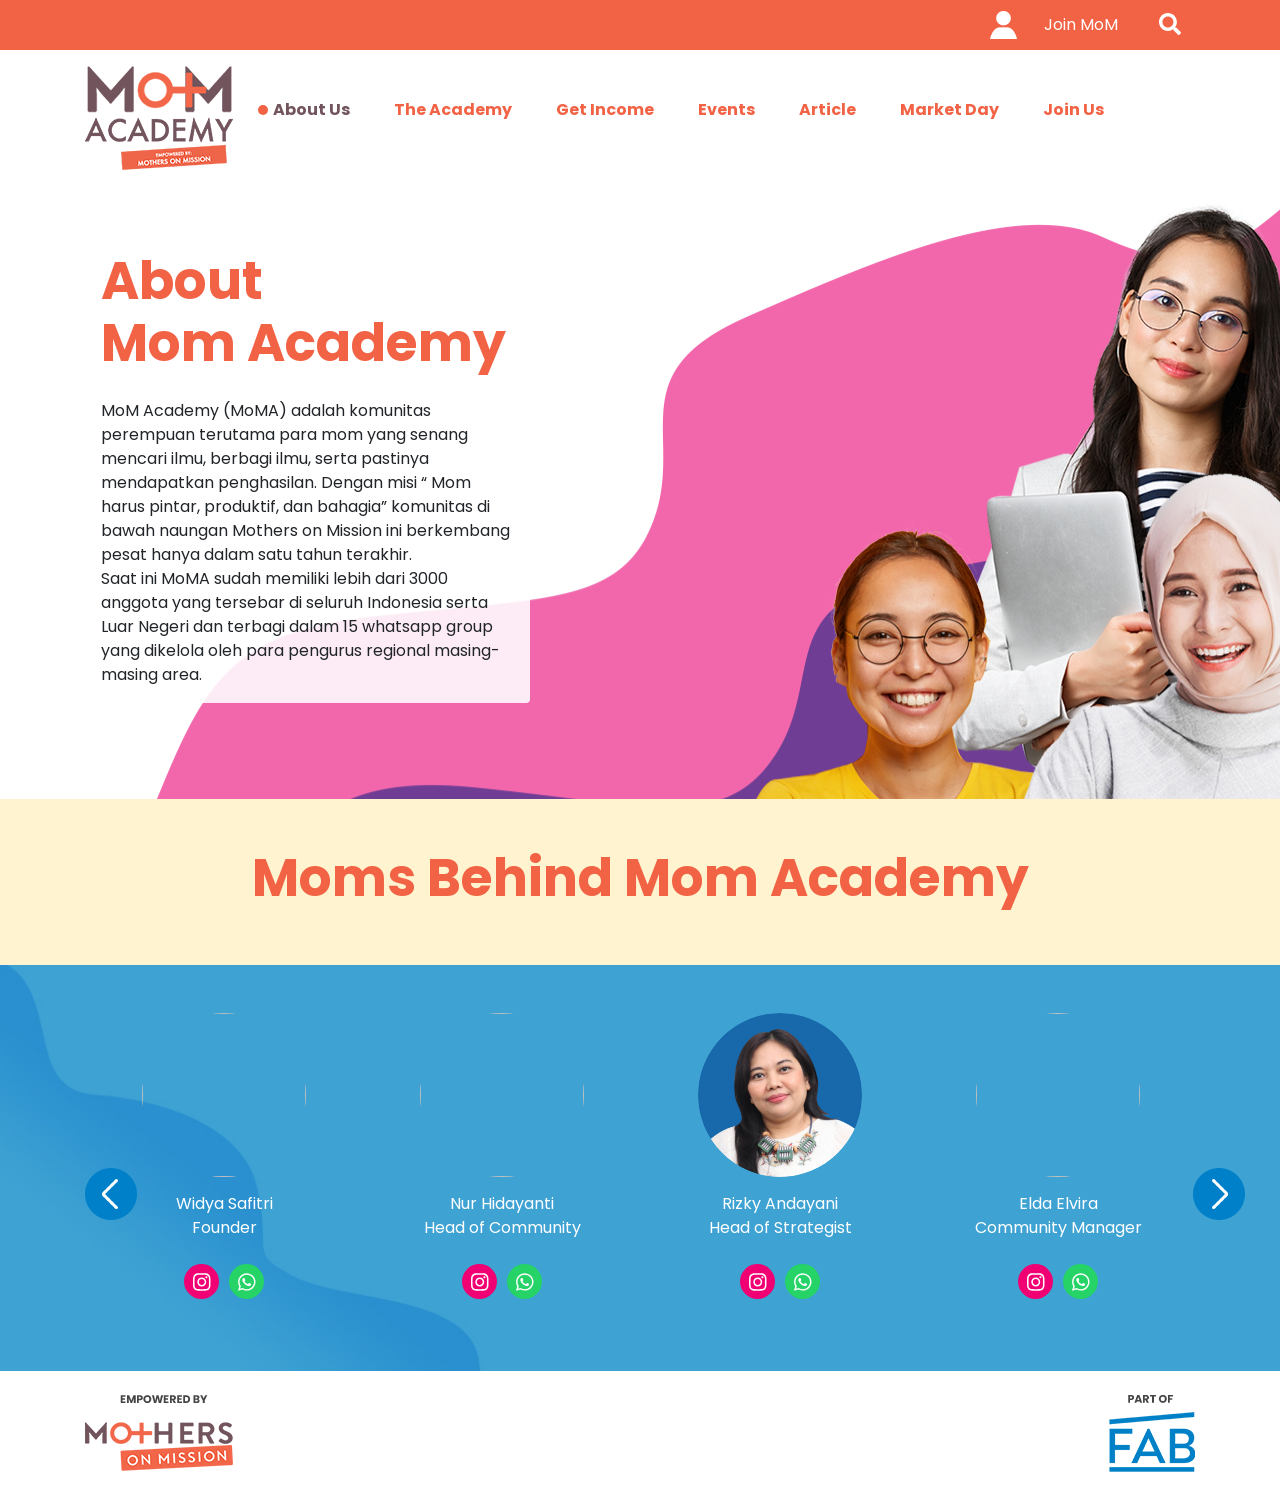
==== commit d199b931: "update detail article, link instagram" ====
--- a/about-us.html
+++ b/about-us.html
@@ -134,7 +134,7 @@
                       <div class="name">Widya Safitri</div>
                       <div class="position">Founder</div>
                       <div class="d-flex align-items-center justify-content-center sosmed-profile my-4">
-                        <a href="#" class="ig"><i class="fab fa-instagram"></i></a>
+                        <a href="https://www.instagram.com/mamakuat/" target="_blank" class="ig"><i class="fab fa-instagram"></i></a>
                         <a href="#" class="wa"><i class="fab fa-whatsapp"></i></a>
                       </div>
                     </div>
@@ -156,7 +156,7 @@
                       <div class="name">Rizky Andayani</div>
                       <div class="position">Head of Strategist</div>
                       <div class="d-flex align-items-center justify-content-center sosmed-profile my-4">
-                        <a href="#" class="ig"><i class="fab fa-instagram"></i></a>
+                        <a href="https://www.instagram.com/rizky.andayani/" target="_blank" class="ig"><i class="fab fa-instagram"></i></a>
                         <a href="#" class="wa"><i class="fab fa-whatsapp"></i></a>
                       </div>
                     </div>
@@ -167,7 +167,7 @@
                       <div class="name">Elda Elvira</div>
                       <div class="position">Community Manager</div>
                       <div class="d-flex align-items-center justify-content-center sosmed-profile my-4">
-                        <a href="#" class="ig"><i class="fab fa-instagram"></i></a>
+                        <a href="https://www.instagram.com/eldaelvira/" target="_blank" class="ig"><i class="fab fa-instagram"></i></a>
                         <a href="#" class="wa"><i class="fab fa-whatsapp"></i></a>
                       </div>
                     </div>
@@ -178,7 +178,7 @@
                       <div class="name">Rianti</div>
                       <div class="position">Content Manager</div>
                       <div class="d-flex align-items-center justify-content-center sosmed-profile my-4">
-                        <a href="#" class="ig"><i class="fab fa-instagram"></i></a>
+                        <a href="https://www.instagram.com/rianti29/" target="_blank" class="ig"><i class="fab fa-instagram"></i></a>
                         <a href="#" class="wa"><i class="fab fa-whatsapp"></i></a>
                       </div>
                     </div>
@@ -189,7 +189,7 @@
                       <div class="name">Zata Ligouw</div>
                       <div class="position">Training Manager MoMA</div>
                       <div class="d-flex align-items-center justify-content-center sosmed-profile my-4">
-                        <a href="#" class="ig"><i class="fab fa-instagram"></i></a>
+                        <a href="https://www.instagram.com/zataligouw/" target="_blank" class="ig"><i class="fab fa-instagram"></i></a>
                         <a href="#" class="wa"><i class="fab fa-whatsapp"></i></a>
                       </div>
                     </div>
@@ -200,7 +200,7 @@
                       <div class="name">Aninditya Hasna</div>
                       <div class="position">Content Specialist</div>
                       <div class="d-flex align-items-center justify-content-center sosmed-profile my-4">
-                        <a href="#" class="ig"><i class="fab fa-instagram"></i></a>
+                        <a href="https://www.instagram.com/tya.hasna/" target="_blank" class="ig"><i class="fab fa-instagram"></i></a>
                         <a href="#" class="wa"><i class="fab fa-whatsapp"></i></a>
                       </div>
                     </div>
